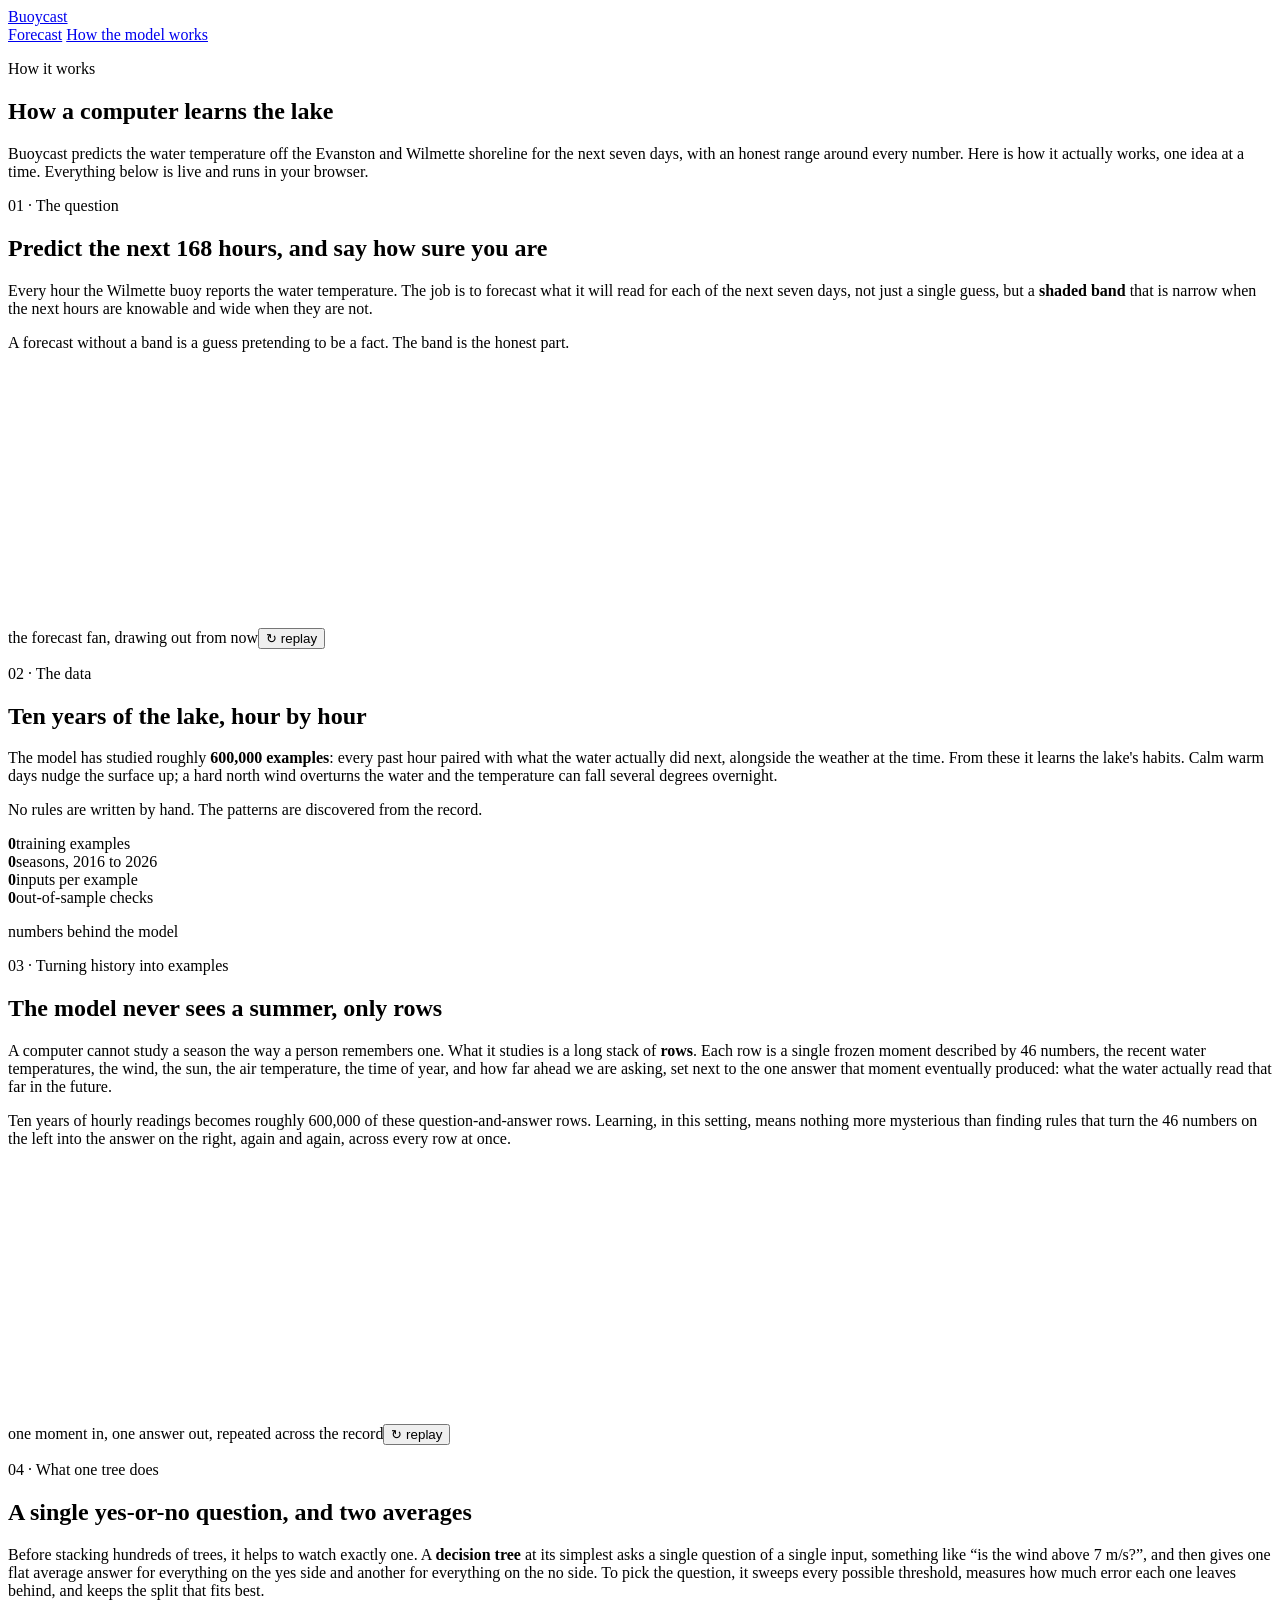
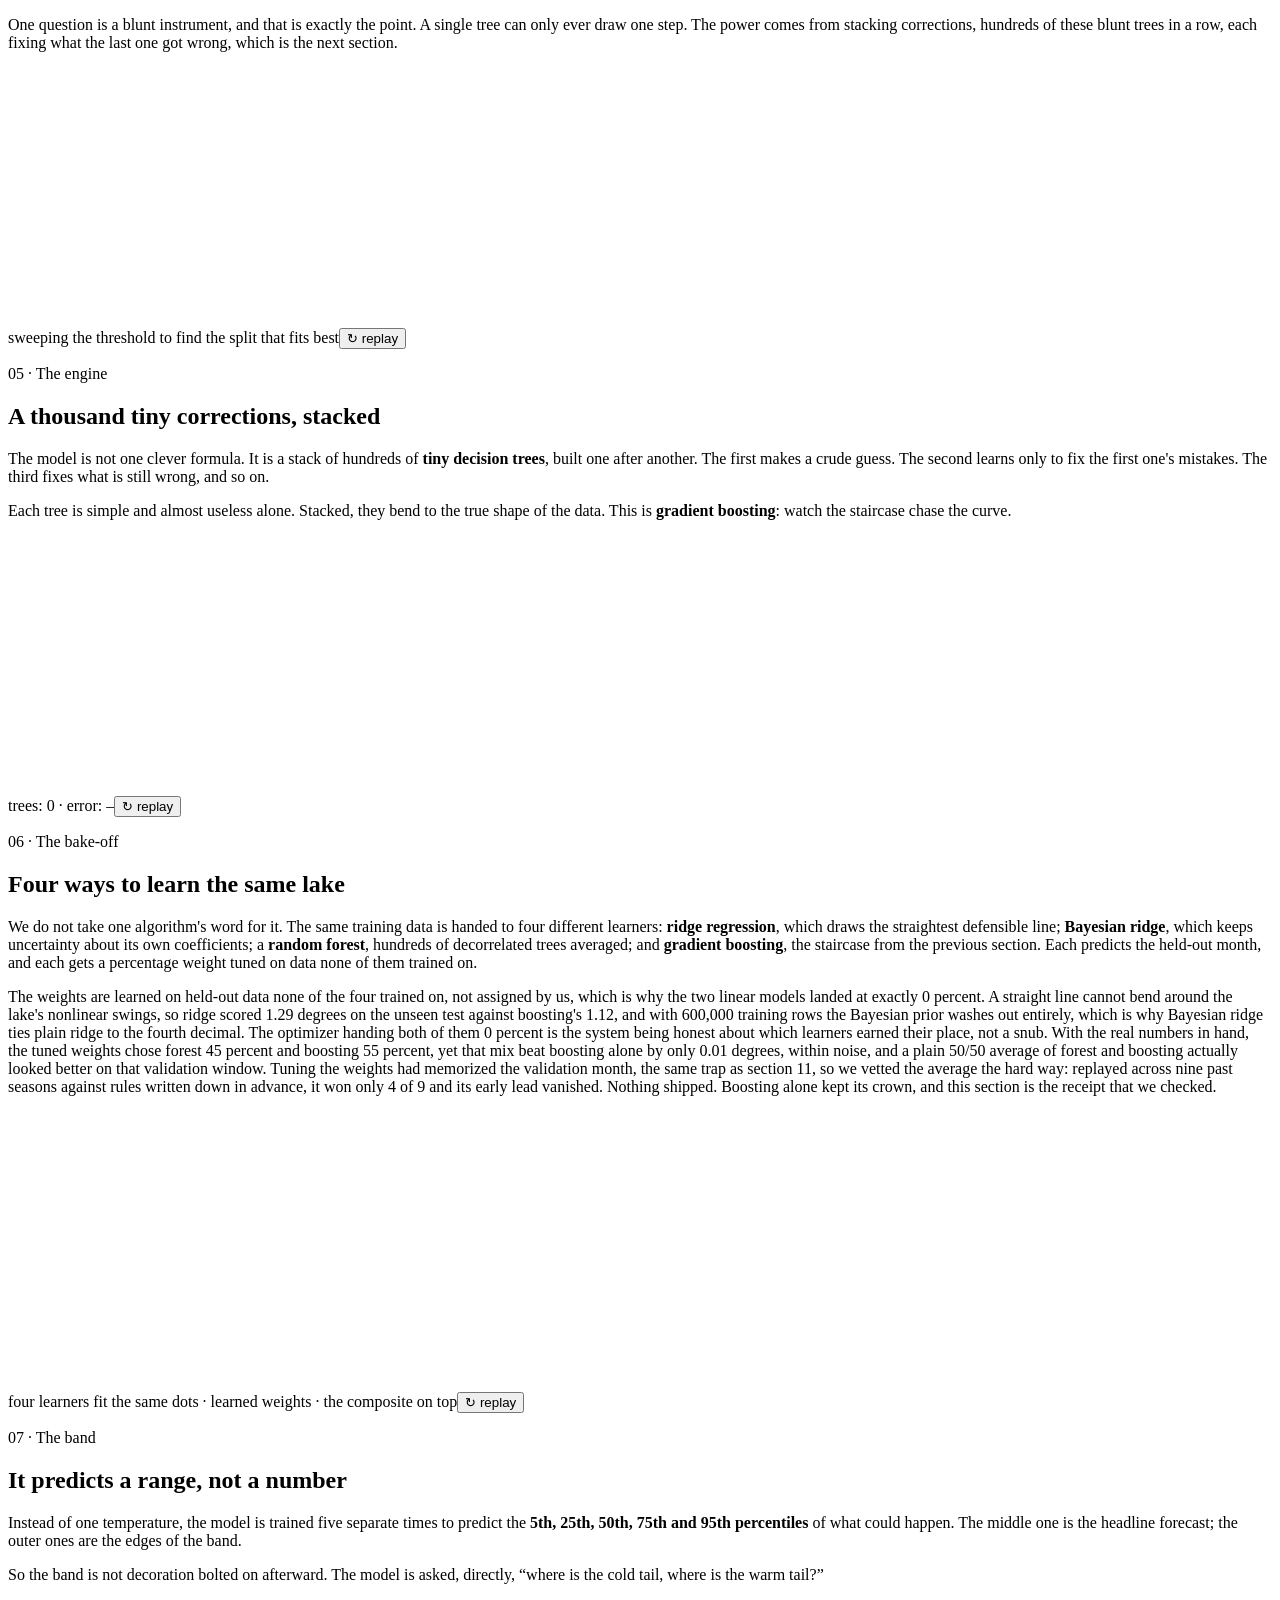
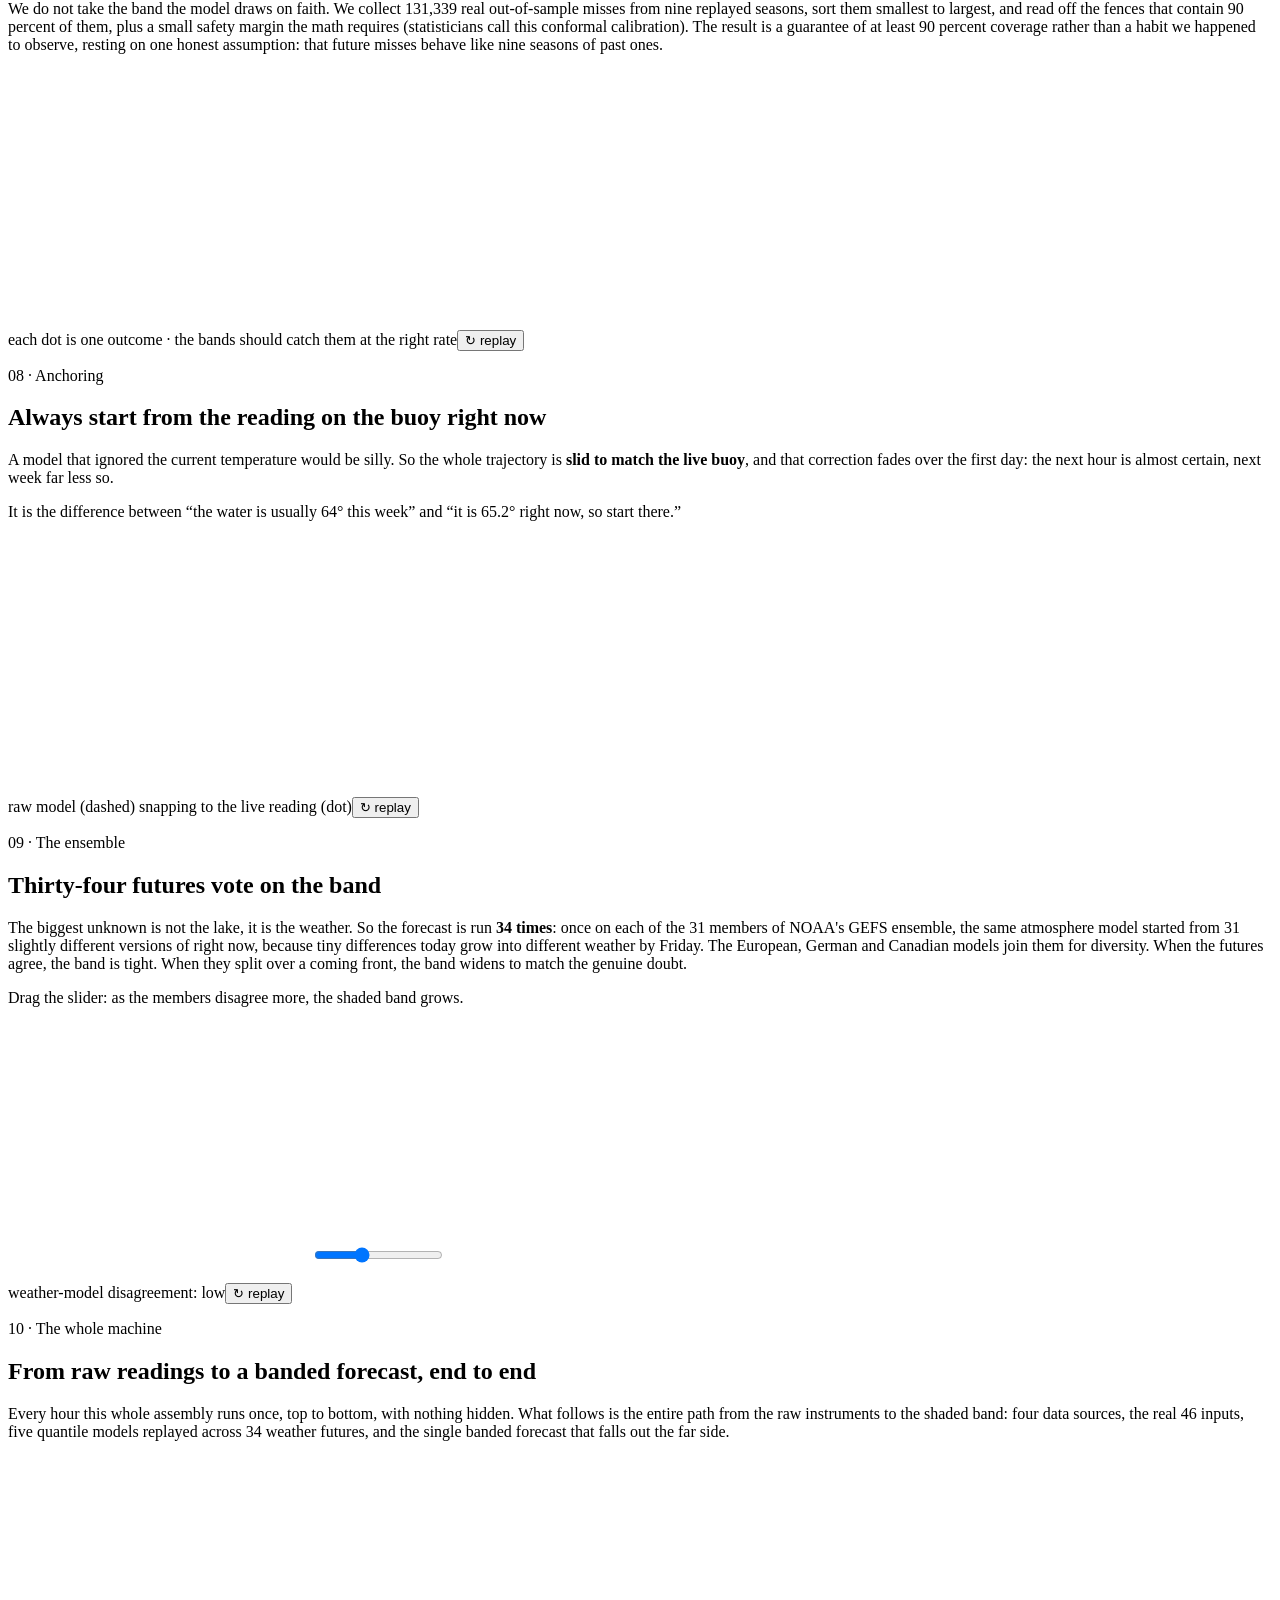
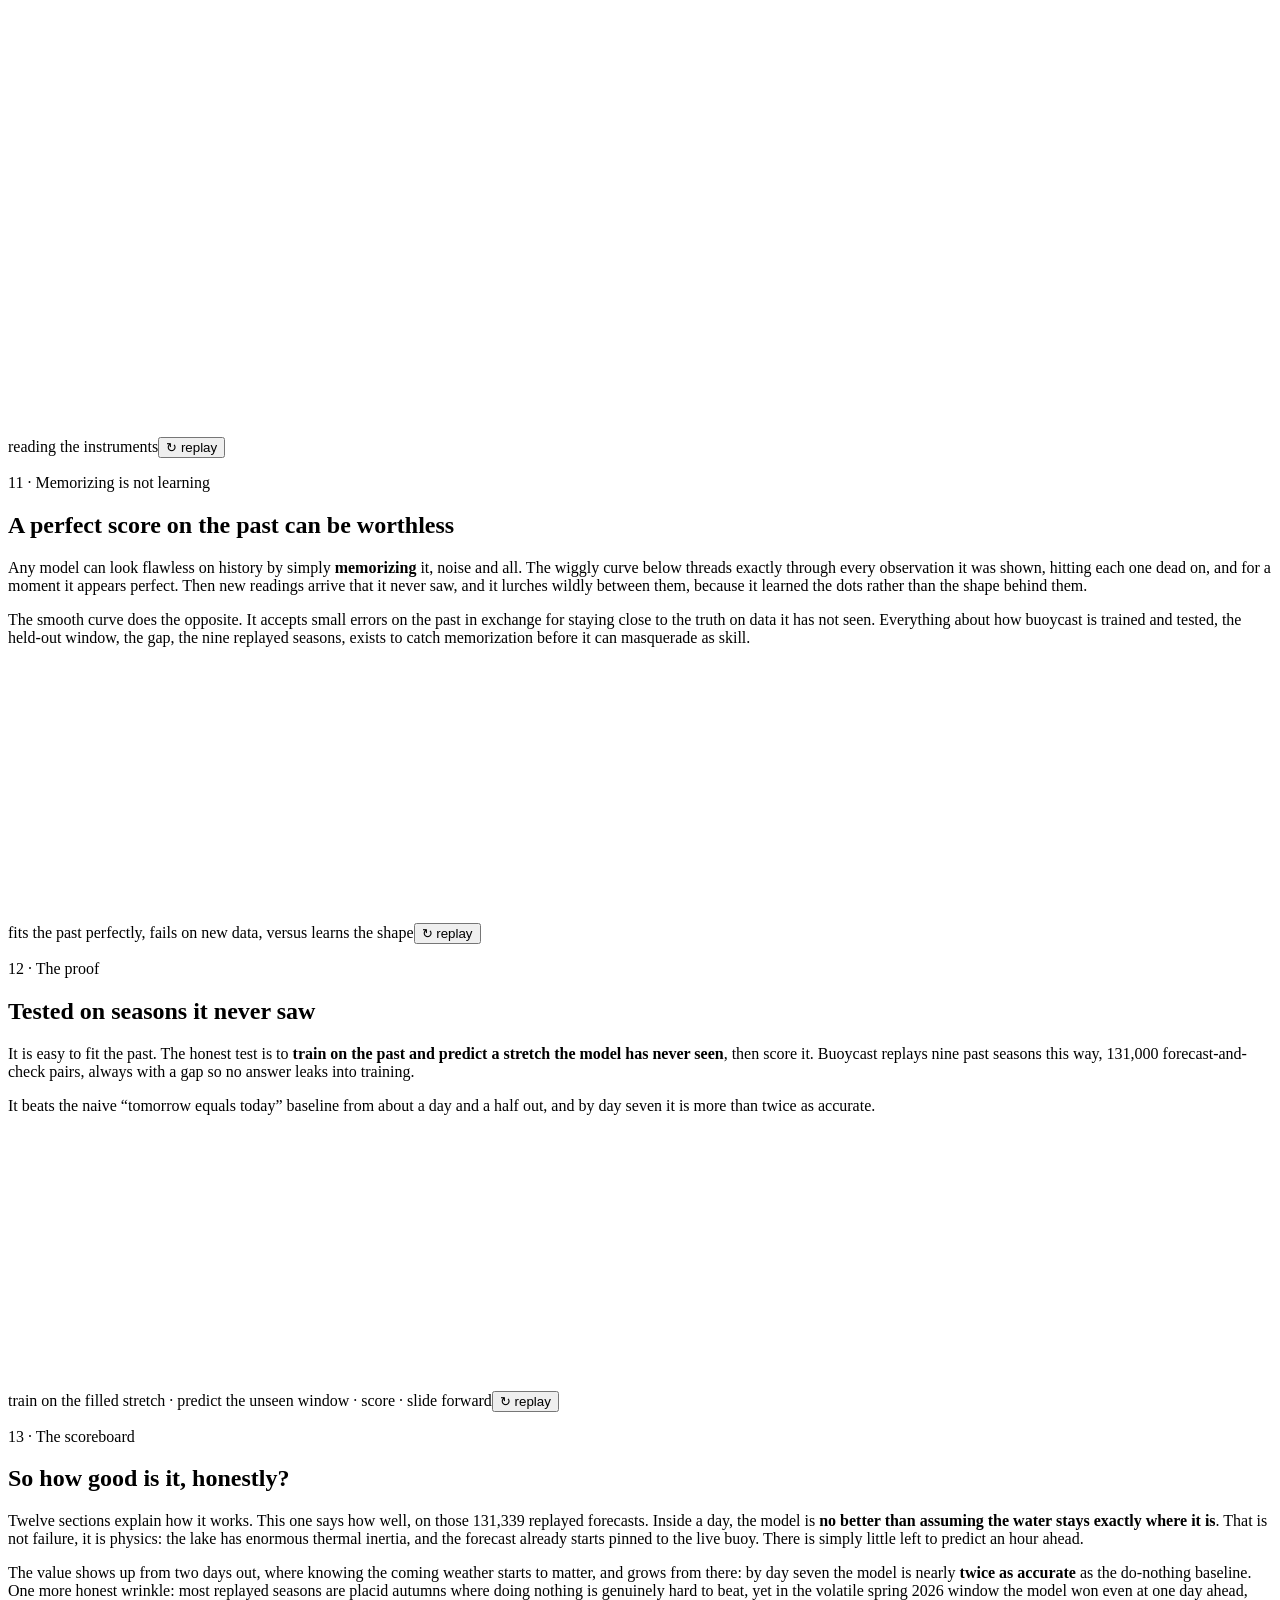
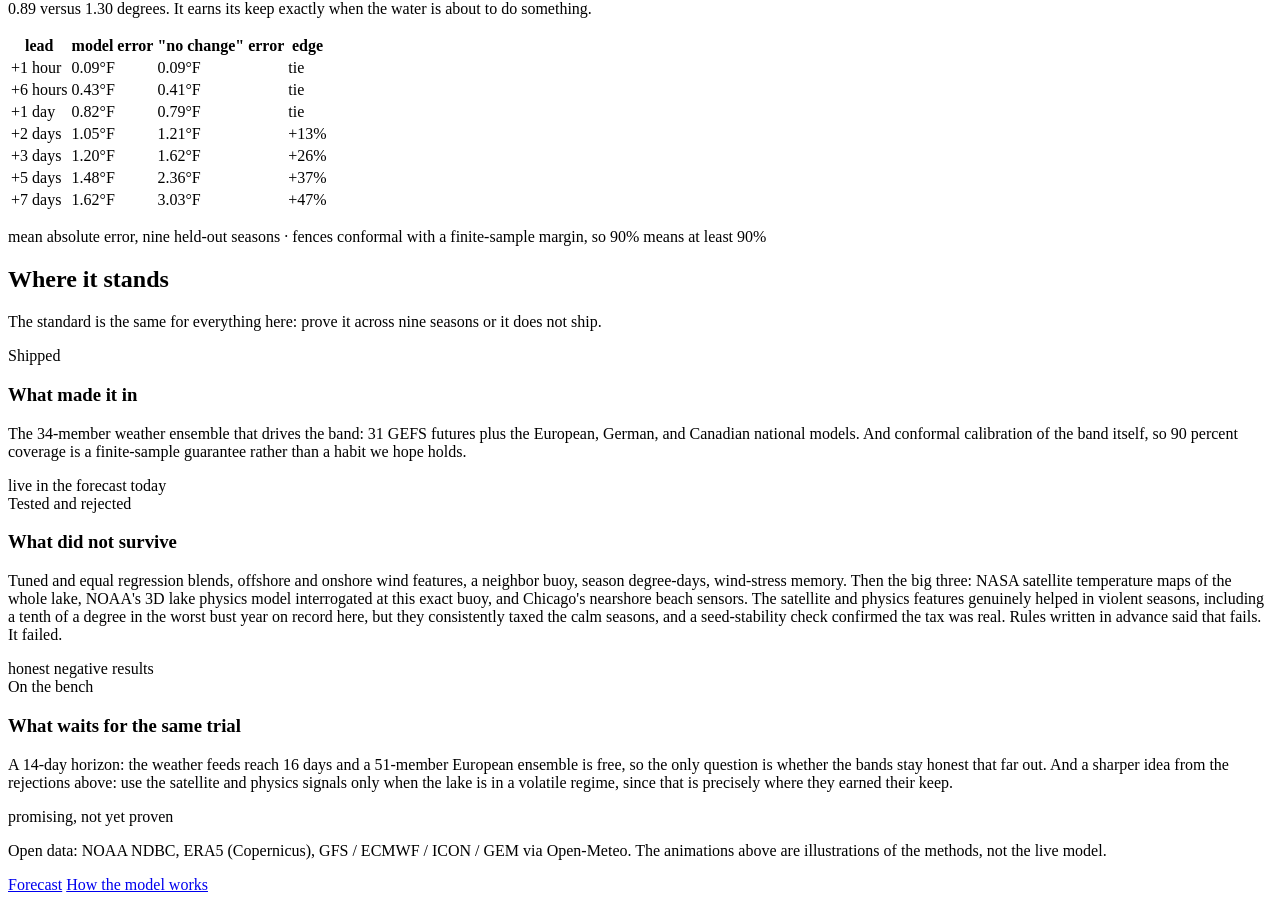
==== site/ml.html @ c72b0f7a "One typeface: Lora everywhere with tabular figures; Chester-style pill nav with sliding hover highli" ====
<!DOCTYPE html>
<html lang="en">
<head>
  <meta charset="UTF-8">
  <meta name="viewport" content="width=device-width, initial-scale=1.0">
  <title>How the model works | Buoycast</title>
  <meta name="description" content="A plain-language, animated explainer of how Buoycast forecasts Lake Michigan water temperature: gradient boosting, quantile bands, anchoring, and a four-model weather ensemble.">
  <link rel="preconnect" href="https://fonts.googleapis.com">
  <link rel="preconnect" href="https://fonts.gstatic.com" crossorigin>
  <link href="https://fonts.googleapis.com/css2?family=Lora:ital,wght@0,400;0,500;0,600;0,700;1,400&display=swap" rel="stylesheet">
  <link rel="stylesheet" href="/style.css?v=5">
  <meta name="theme-color" content="#ffffff">
</head>
<body>
  <header class="nav" id="nav">
    <div class="nav__inner">
      <a class="nav__brand" href="/">Buoycast</a>
      <nav class="pill">
        <a href="/">Forecast</a>
        <a href="/ml" aria-current="page">How the model works</a>
      </nav>
    </div>
  </header>

  <main>
    <div class="wrap">
      <section class="ml-hero reveal">
        <p class="ml-hero__kicker">How it works</p>
        <h1>How a computer learns the lake</h1>
        <p>Buoycast predicts the water temperature off the Evanston and Wilmette shoreline for the next seven days, with an honest range around every number. Here is how it actually works, one idea at a time. Everything below is live and runs in your browser.</p>
      </section>

      <section class="ml-step reveal">
        <div class="ml-step__text">
          <span class="num">01 &middot; The question</span>
          <h2>Predict the next 168 hours, and say how sure you are</h2>
          <p>Every hour the Wilmette buoy reports the water temperature. The job is to forecast what it will read for each of the next seven days, not just a single guess, but a <b>shaded band</b> that is narrow when the next hours are knowable and wide when they are not.</p>
          <p>A forecast without a band is a guess pretending to be a fact. The band is the honest part.</p>
        </div>
        <div class="ml-fig"><canvas id="a-fan" height="240"></canvas><p class="ml-fig__cap"><span>the forecast fan, drawing out from now</span><button id="replay-fan">&#8635; replay</button></p></div>
      </section>

      <section class="ml-step reveal">
        <div class="ml-step__text">
          <span class="num">02 &middot; The data</span>
          <h2>Ten years of the lake, hour by hour</h2>
          <p>The model has studied roughly <b>600,000 examples</b>: every past hour paired with what the water actually did next, alongside the weather at the time. From these it learns the lake's habits. Calm warm days nudge the surface up; a hard north wind overturns the water and the temperature can fall several degrees overnight.</p>
          <p>No rules are written by hand. The patterns are discovered from the record.</p>
        </div>
        <div class="ml-fig">
          <div class="ml-counters">
            <div class="c"><b class="count" data-to="599000" data-suffix="">0</b><span>training examples</span></div>
            <div class="c"><b class="count" data-to="10" data-suffix="">0</b><span>seasons, 2016 to 2026</span></div>
            <div class="c"><b class="count" data-to="46" data-suffix="">0</b><span>inputs per example</span></div>
            <div class="c"><b class="count" data-to="131000" data-suffix="">0</b><span>out-of-sample checks</span></div>
          </div>
          <p class="ml-fig__cap"><span>numbers behind the model</span></p>
        </div>
      </section>

      <section class="ml-step reveal">
        <div class="ml-step__text">
          <span class="num">03 &middot; Turning history into examples</span>
          <h2>The model never sees a summer, only rows</h2>
          <p>A computer cannot study a season the way a person remembers one. What it studies is a long stack of <b>rows</b>. Each row is a single frozen moment described by 46 numbers, the recent water temperatures, the wind, the sun, the air temperature, the time of year, and how far ahead we are asking, set next to the one answer that moment eventually produced: what the water actually read that far in the future.</p>
          <p>Ten years of hourly readings becomes roughly 600,000 of these question-and-answer rows. Learning, in this setting, means nothing more mysterious than finding rules that turn the 46 numbers on the left into the answer on the right, again and again, across every row at once.</p>
        </div>
        <div class="ml-fig"><canvas id="a-window" height="240"></canvas><p class="ml-fig__cap"><span>one moment in, one answer out, repeated across the record</span><button id="replay-window">&#8635; replay</button></p></div>
      </section>

      <section class="ml-step reveal">
        <div class="ml-step__text">
          <span class="num">04 &middot; What one tree does</span>
          <h2>A single yes-or-no question, and two averages</h2>
          <p>Before stacking hundreds of trees, it helps to watch exactly one. A <b>decision tree</b> at its simplest asks a single question of a single input, something like &ldquo;is the wind above 7 m/s?&rdquo;, and then gives one flat average answer for everything on the yes side and another for everything on the no side. To pick the question, it sweeps every possible threshold, measures how much error each one leaves behind, and keeps the split that fits best.</p>
          <p>One question is a blunt instrument, and that is exactly the point. A single tree can only ever draw one step. The power comes from stacking corrections, hundreds of these blunt trees in a row, each fixing what the last one got wrong, which is the next section.</p>
        </div>
        <div class="ml-fig"><canvas id="a-tree" height="240"></canvas><p class="ml-fig__cap"><span id="tree-label">sweeping the threshold to find the split that fits best</span><button id="replay-tree">&#8635; replay</button></p></div>
      </section>

      <section class="ml-step reveal">
        <div class="ml-step__text">
          <span class="num">05 &middot; The engine</span>
          <h2>A thousand tiny corrections, stacked</h2>
          <p>The model is not one clever formula. It is a stack of hundreds of <b>tiny decision trees</b>, built one after another. The first makes a crude guess. The second learns only to fix the first one's mistakes. The third fixes what is still wrong, and so on.</p>
          <p>Each tree is simple and almost useless alone. Stacked, they bend to the true shape of the data. This is <b>gradient boosting</b>: watch the staircase chase the curve.</p>
        </div>
        <div class="ml-fig"><canvas id="a-boost" height="240"></canvas><p class="ml-fig__cap"><span id="boost-label">trees: 0 &middot; error: &ndash;</span><button id="boost-replay">&#8635; replay</button></p></div>
      </section>

      <section class="ml-step reveal">
        <div class="ml-step__text">
          <span class="num">06 &middot; The bake-off</span>
          <h2>Four ways to learn the same lake</h2>
          <p>We do not take one algorithm's word for it. The same training data is handed to four different learners: <b>ridge regression</b>, which draws the straightest defensible line; <b>Bayesian ridge</b>, which keeps uncertainty about its own coefficients; a <b>random forest</b>, hundreds of decorrelated trees averaged; and <b>gradient boosting</b>, the staircase from the previous section. Each predicts the held-out month, and each gets a percentage weight tuned on data none of them trained on.</p>
          <p>The weights are learned on held-out data none of the four trained on, not assigned by us, which is why the two linear models landed at exactly 0 percent. A straight line cannot bend around the lake's nonlinear swings, so ridge scored 1.29 degrees on the unseen test against boosting's 1.12, and with 600,000 training rows the Bayesian prior washes out entirely, which is why Bayesian ridge ties plain ridge to the fourth decimal. The optimizer handing both of them 0 percent is the system being honest about which learners earned their place, not a snub. With the real numbers in hand, the tuned weights chose forest 45 percent and boosting 55 percent, yet that mix beat boosting alone by only 0.01 degrees, within noise, and a plain 50/50 average of forest and boosting actually looked better on that validation window. Tuning the weights had memorized the validation month, the same trap as section 11, so we vetted the average the hard way: replayed across nine past seasons against rules written down in advance, it won only 4 of 9 and its early lead vanished. Nothing shipped. Boosting alone kept its crown, and this section is the receipt that we checked.</p>
        </div>
        <div class="ml-fig"><canvas id="a-bakeoff" height="260"></canvas><p class="ml-fig__cap"><span>four learners fit the same dots &middot; learned weights &middot; the composite on top</span><button id="replay-bakeoff">&#8635; replay</button></p></div>
      </section>

      <section class="ml-step reveal">
        <div class="ml-step__text">
          <span class="num">07 &middot; The band</span>
          <h2>It predicts a range, not a number</h2>
          <p>Instead of one temperature, the model is trained five separate times to predict the <b>5th, 25th, 50th, 75th and 95th percentiles</b> of what could happen. The middle one is the headline forecast; the outer ones are the edges of the band.</p>
          <p>So the band is not decoration bolted on afterward. The model is asked, directly, &ldquo;where is the cold tail, where is the warm tail?&rdquo;</p>
          <p>We do not take the band the model draws on faith. We collect 131,339 real out-of-sample misses from nine replayed seasons, sort them smallest to largest, and read off the fences that contain 90 percent of them, plus a small safety margin the math requires (statisticians call this conformal calibration). The result is a guarantee of at least 90 percent coverage rather than a habit we happened to observe, resting on one honest assumption: that future misses behave like nine seasons of past ones.</p>
        </div>
        <div class="ml-fig"><canvas id="a-quant" height="240"></canvas><p class="ml-fig__cap"><span>each dot is one outcome &middot; the bands should catch them at the right rate</span><button id="replay-quant">&#8635; replay</button></p></div>
      </section>

      <section class="ml-step reveal">
        <div class="ml-step__text">
          <span class="num">08 &middot; Anchoring</span>
          <h2>Always start from the reading on the buoy right now</h2>
          <p>A model that ignored the current temperature would be silly. So the whole trajectory is <b>slid to match the live buoy</b>, and that correction fades over the first day: the next hour is almost certain, next week far less so.</p>
          <p>It is the difference between &ldquo;the water is usually 64&deg; this week&rdquo; and &ldquo;it is 65.2&deg; right now, so start there.&rdquo;</p>
        </div>
        <div class="ml-fig"><canvas id="a-anchor" height="240"></canvas><p class="ml-fig__cap"><span>raw model (dashed) snapping to the live reading (dot)</span><button id="replay-anchor">&#8635; replay</button></p></div>
      </section>

      <section class="ml-step reveal">
        <div class="ml-step__text">
          <span class="num">09 &middot; The ensemble</span>
          <h2>Thirty-four futures vote on the band</h2>
          <p>The biggest unknown is not the lake, it is the weather. So the forecast is run <b>34 times</b>: once on each of the 31 members of NOAA's GEFS ensemble, the same atmosphere model started from 31 slightly different versions of right now, because tiny differences today grow into different weather by Friday. The European, German and Canadian models join them for diversity. When the futures agree, the band is tight. When they split over a coming front, the band widens to match the genuine doubt.</p>
          <p>Drag the slider: as the members disagree more, the shaded band grows.</p>
        </div>
        <div class="ml-fig">
          <canvas id="a-ens" height="240"></canvas>
          <input id="ens-slider" type="range" min="0" max="100" value="35">
          <p class="ml-fig__cap"><span id="ens-label">weather-model disagreement: low</span><button id="replay-ens">&#8635; replay</button></p>
        </div>
      </section>

      <section class="ml-wide reveal">
        <div class="ml-wide__head">
          <span class="num">10 &middot; The whole machine</span>
          <h2>From raw readings to a banded forecast, end to end</h2>
          <p>Every hour this whole assembly runs once, top to bottom, with nothing hidden. What follows is the entire path from the raw instruments to the shaded band: four data sources, the real 46 inputs, five quantile models replayed across 34 weather futures, and the single banded forecast that falls out the far side.</p>
        </div>
        <div class="ml-fig"><canvas id="a-pipeline" height="560"></canvas><p class="ml-fig__cap"><span id="pipeline-label">reading the instruments</span><button id="replay-pipeline">&#8635; replay</button></p></div>
      </section>

      <section class="ml-step reveal">
        <div class="ml-step__text">
          <span class="num">11 &middot; Memorizing is not learning</span>
          <h2>A perfect score on the past can be worthless</h2>
          <p>Any model can look flawless on history by simply <b>memorizing</b> it, noise and all. The wiggly curve below threads exactly through every observation it was shown, hitting each one dead on, and for a moment it appears perfect. Then new readings arrive that it never saw, and it lurches wildly between them, because it learned the dots rather than the shape behind them.</p>
          <p>The smooth curve does the opposite. It accepts small errors on the past in exchange for staying close to the truth on data it has not seen. Everything about how buoycast is trained and tested, the held-out window, the gap, the nine replayed seasons, exists to catch memorization before it can masquerade as skill.</p>
        </div>
        <div class="ml-fig"><canvas id="a-overfit" height="240"></canvas><p class="ml-fig__cap"><span>fits the past perfectly, fails on new data, versus learns the shape</span><button id="replay-overfit">&#8635; replay</button></p></div>
      </section>

      <section class="ml-step reveal">
        <div class="ml-step__text">
          <span class="num">12 &middot; The proof</span>
          <h2>Tested on seasons it never saw</h2>
          <p>It is easy to fit the past. The honest test is to <b>train on the past and predict a stretch the model has never seen</b>, then score it. Buoycast replays nine past seasons this way, 131,000 forecast-and-check pairs, always with a gap so no answer leaks into training.</p>
          <p>It beats the naive &ldquo;tomorrow equals today&rdquo; baseline from about a day and a half out, and by day seven it is more than twice as accurate.</p>
        </div>
        <div class="ml-fig"><canvas id="a-walk" height="240"></canvas><p class="ml-fig__cap"><span>train on the filled stretch &middot; predict the unseen window &middot; score &middot; slide forward</span><button id="replay-walk">&#8635; replay</button></p></div>
      </section>

      <section class="ml-step reveal">
        <div class="ml-step__text">
          <span class="num">13 &middot; The scoreboard</span>
          <h2>So how good is it, honestly?</h2>
          <p>Twelve sections explain how it works. This one says how well, on those 131,339 replayed forecasts. Inside a day, the model is <b>no better than assuming the water stays exactly where it is</b>. That is not failure, it is physics: the lake has enormous thermal inertia, and the forecast already starts pinned to the live buoy. There is simply little left to predict an hour ahead.</p>
          <p>The value shows up from two days out, where knowing the coming weather starts to matter, and grows from there: by day seven the model is nearly <b>twice as accurate</b> as the do-nothing baseline. One more honest wrinkle: most replayed seasons are placid autumns where doing nothing is genuinely hard to beat, yet in the volatile spring 2026 window the model won even at one day ahead, 0.89 versus 1.30 degrees. It earns its keep exactly when the water is about to do something.</p>
        </div>
        <div class="ml-fig">
          <table class="ml-table">
            <tr><th>lead</th><th>model error</th><th>"no change" error</th><th>edge</th></tr>
            <tr><td>+1 hour</td><td>0.09&deg;F</td><td>0.09&deg;F</td><td class="tie">tie</td></tr>
            <tr><td>+6 hours</td><td>0.43&deg;F</td><td>0.41&deg;F</td><td class="tie">tie</td></tr>
            <tr><td>+1 day</td><td>0.82&deg;F</td><td>0.79&deg;F</td><td class="tie">tie</td></tr>
            <tr><td>+2 days</td><td>1.05&deg;F</td><td>1.21&deg;F</td><td class="win">+13%</td></tr>
            <tr><td>+3 days</td><td>1.20&deg;F</td><td>1.62&deg;F</td><td class="win">+26%</td></tr>
            <tr><td>+5 days</td><td>1.48&deg;F</td><td>2.36&deg;F</td><td class="win">+37%</td></tr>
            <tr><td>+7 days</td><td>1.62&deg;F</td><td>3.03&deg;F</td><td class="win">+47%</td></tr>
          </table>
          <p class="ml-fig__cap"><span>mean absolute error, nine held-out seasons &middot; fences conformal with a finite-sample margin, so 90% means at least 90%</span></p>
        </div>
      </section>

      <section class="ml-next reveal">
        <h2>Where it stands</h2>
        <p>The standard is the same for everything here: prove it across nine seasons or it does not ship.</p>
        <div class="next-grid">
          <div class="next-card">
            <span class="tag">Shipped</span>
            <h3>What made it in</h3>
            <p>The 34-member weather ensemble that drives the band: 31 GEFS futures plus the European, German, and Canadian national models. And conformal calibration of the band itself, so 90 percent coverage is a finite-sample guarantee rather than a habit we hope holds.</p>
            <span class="lift">live in the forecast today</span>
          </div>
          <div class="next-card">
            <span class="tag">Tested and rejected</span>
            <h3>What did not survive</h3>
            <p>Tuned and equal regression blends, offshore and onshore wind features, a neighbor buoy, season degree-days, wind-stress memory. Then the big three: NASA satellite temperature maps of the whole lake, NOAA's 3D lake physics model interrogated at this exact buoy, and Chicago's nearshore beach sensors. The satellite and physics features genuinely helped in violent seasons, including a tenth of a degree in the worst bust year on record here, but they consistently taxed the calm seasons, and a seed-stability check confirmed the tax was real. Rules written in advance said that fails. It failed.</p>
            <span class="lift">honest negative results</span>
          </div>
          <div class="next-card">
            <span class="tag">On the bench</span>
            <h3>What waits for the same trial</h3>
            <p>A 14-day horizon: the weather feeds reach 16 days and a 51-member European ensemble is free, so the only question is whether the bands stay honest that far out. And a sharper idea from the rejections above: use the satellite and physics signals only when the lake is in a volatile regime, since that is precisely where they earned their keep.</p>
            <span class="lift">promising, not yet proven</span>
          </div>
        </div>
      </section>
    </div>
  </main>

  <footer class="foot">
    <div class="foot__inner">
      <p>Open data: NOAA NDBC, ERA5 (Copernicus), GFS / ECMWF / ICON / GEM via Open-Meteo. The animations above are illustrations of the methods, not the live model.</p>
      <nav class="foot__nav">
        <a href="/">Forecast</a>
        <a href="/ml">How the model works</a>
      </nav>
    </div>
  </footer>

  <script>
    (function () {
      var nav = document.getElementById('nav');
      function onScroll() { nav.classList.toggle('is-scrolled', window.scrollY > 8); }
      onScroll();
      window.addEventListener('scroll', onScroll, { passive: true });

      var reduce = window.matchMedia('(prefers-reduced-motion: reduce)').matches;
      var items = document.querySelectorAll('.reveal');
      if (reduce || !('IntersectionObserver' in window)) {
        items.forEach(function (el) { el.classList.add('is-in'); });
      } else {
        var io = new IntersectionObserver(function (entries) {
          entries.forEach(function (e) {
            if (e.isIntersecting) { e.target.classList.add('is-in'); io.unobserve(e.target); }
          });
        }, { rootMargin: '0px 0px -8% 0px', threshold: 0.08 });
        items.forEach(function (el) { io.observe(el); });
      }
    })();
  </script>
  <script src="/nav.js?v=1"></script>
  <script src="/ml.js?v=9"></script>
</body>
</html>
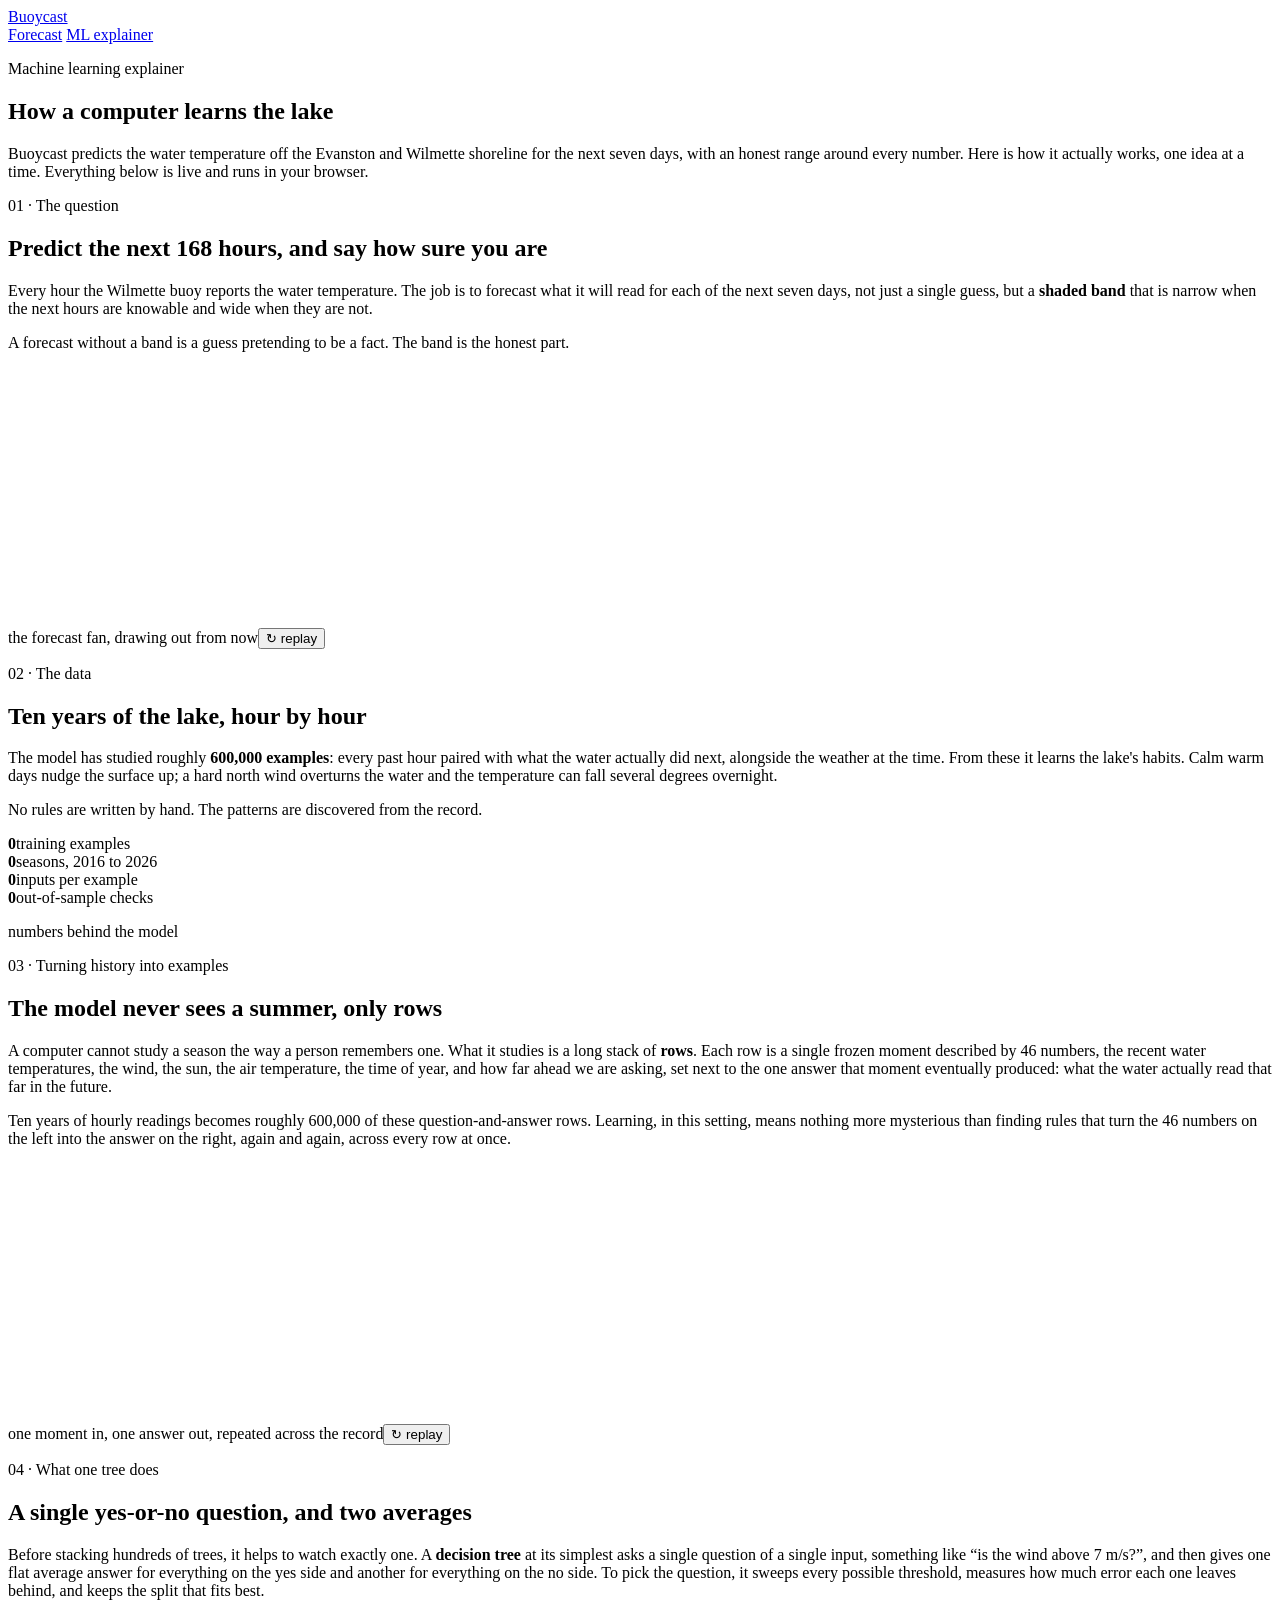
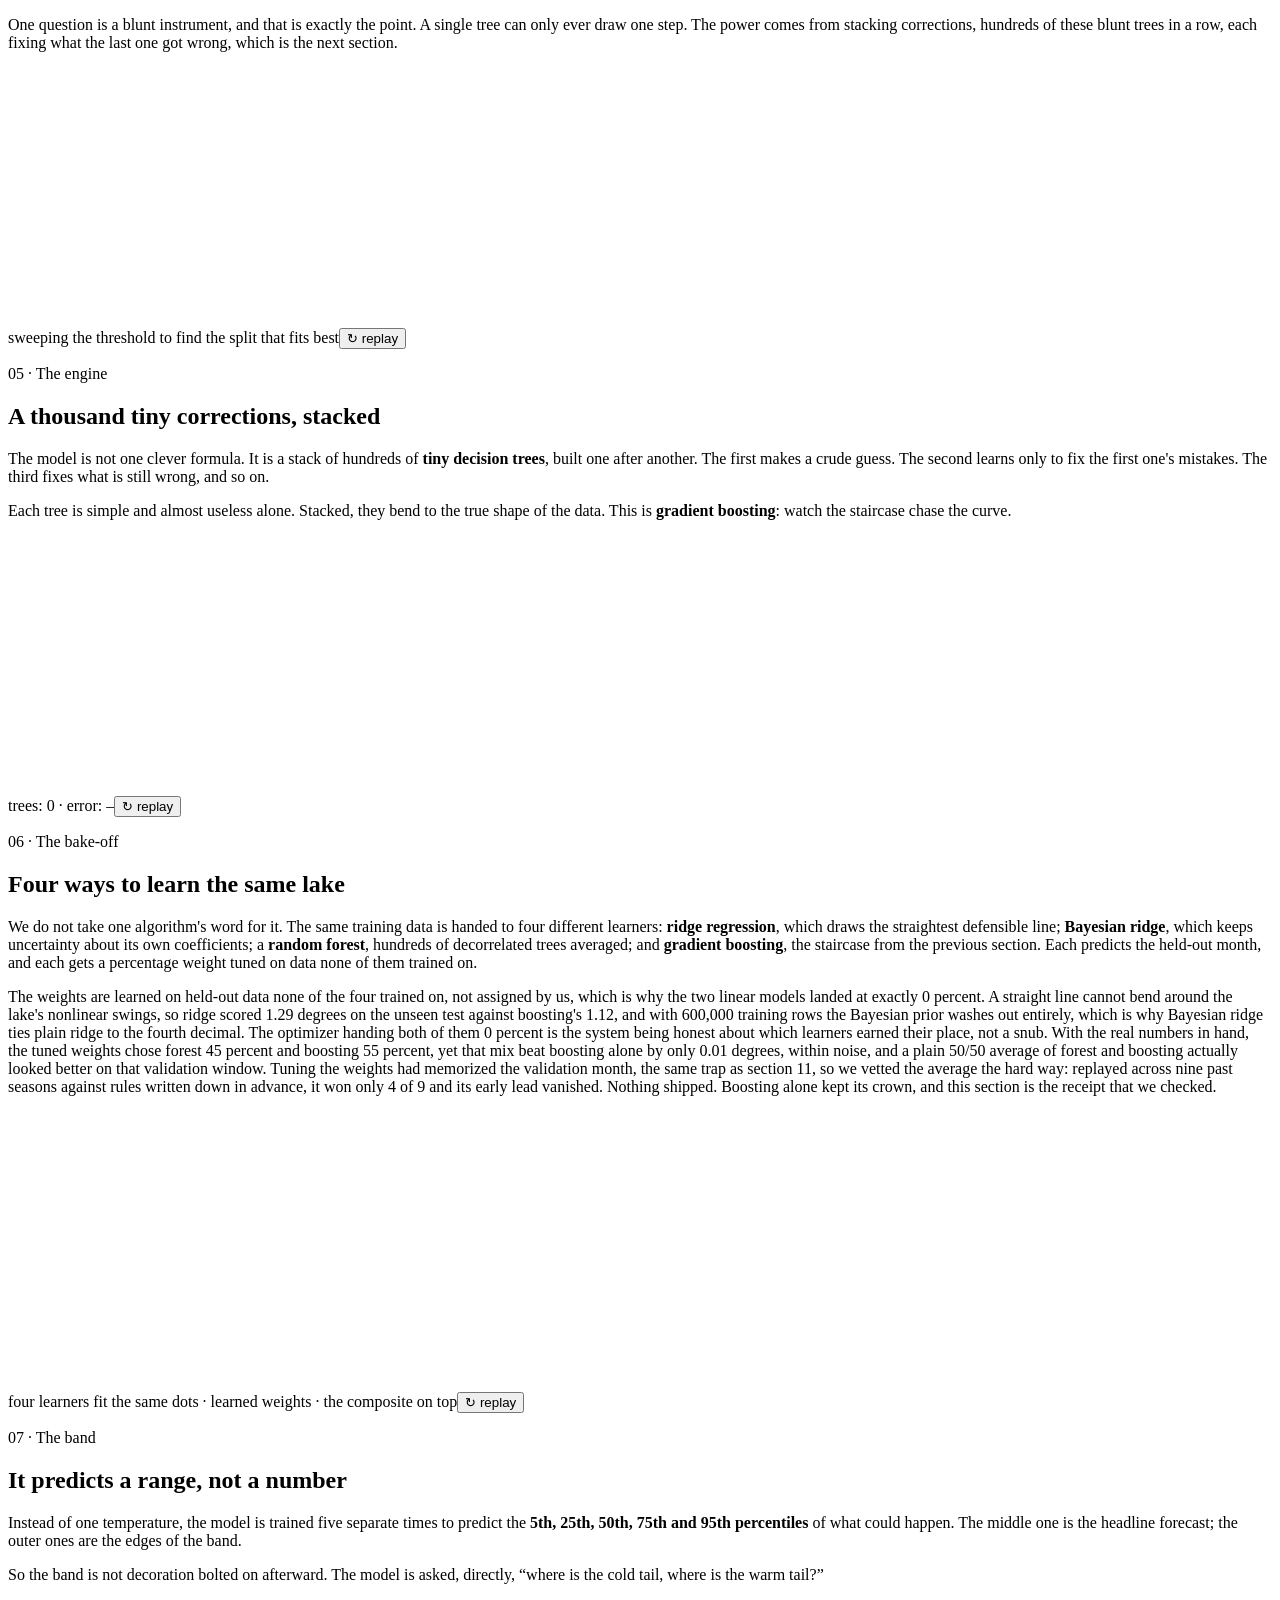
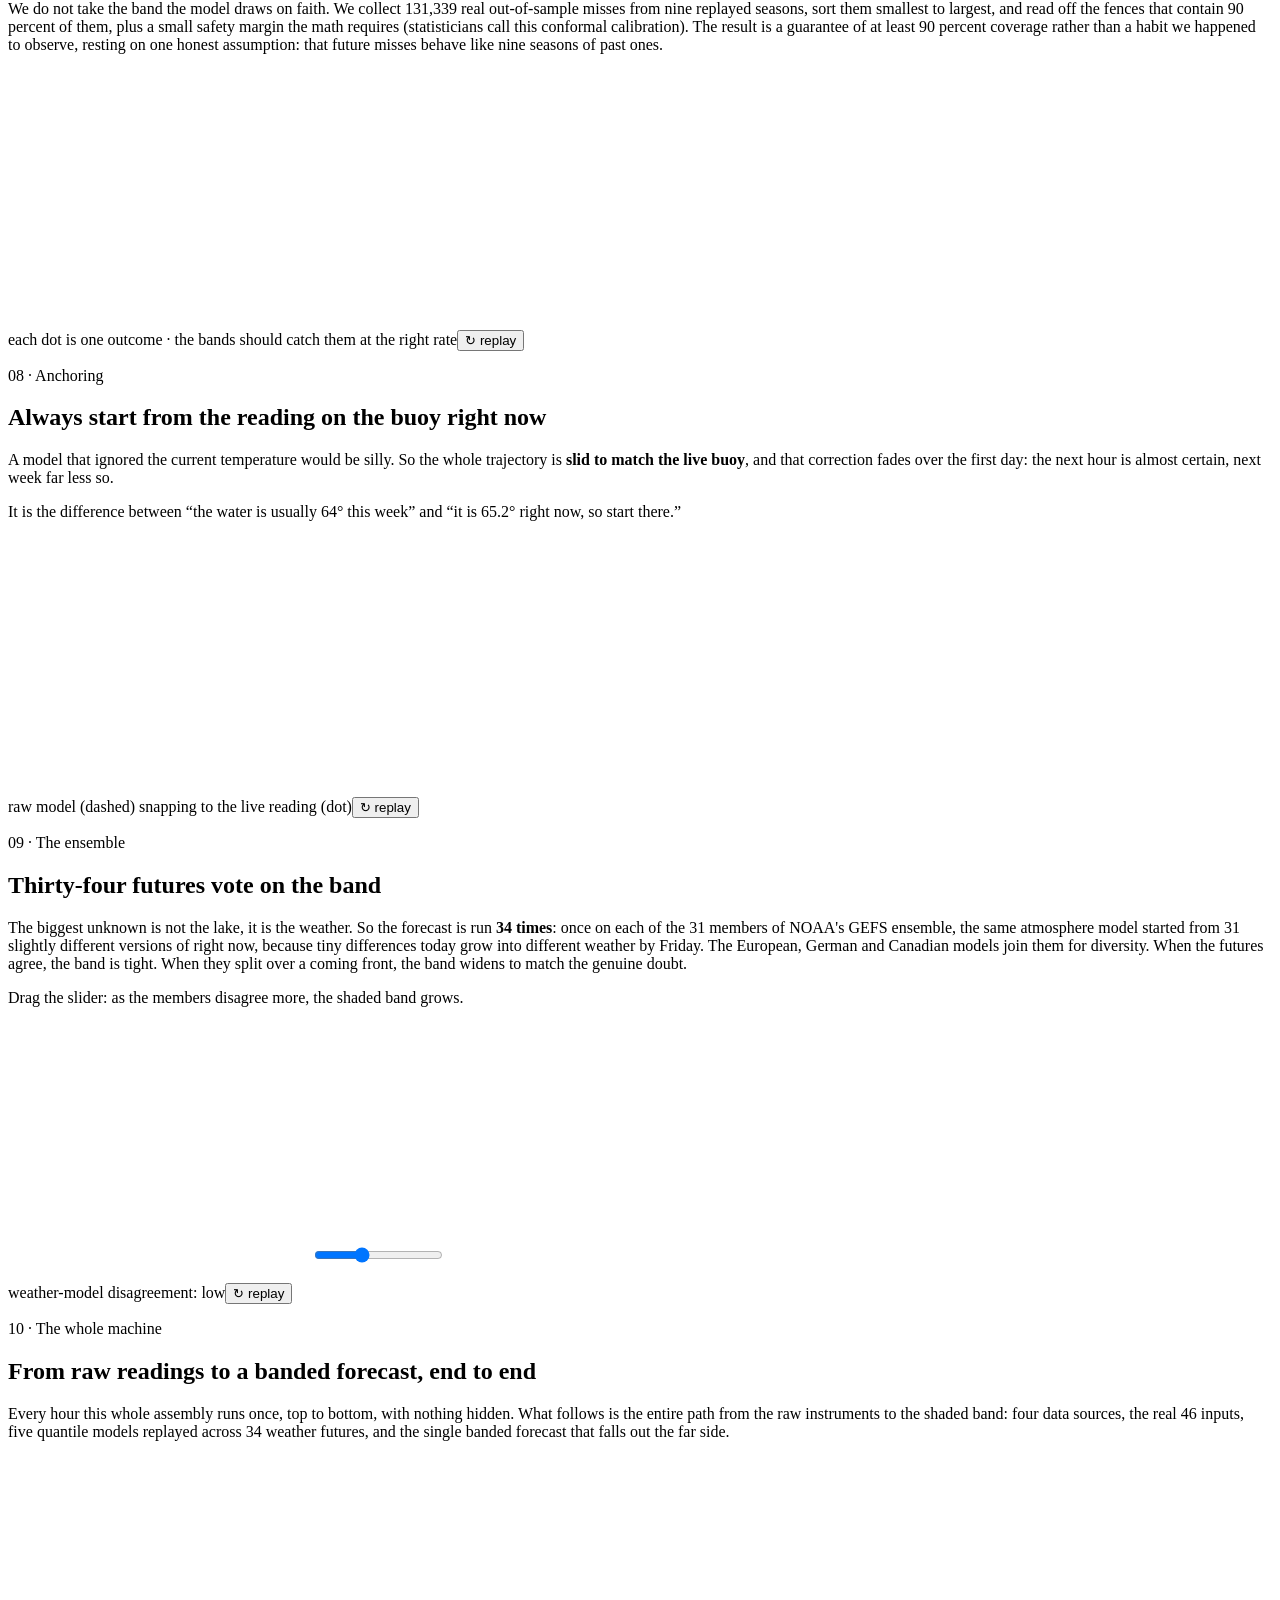
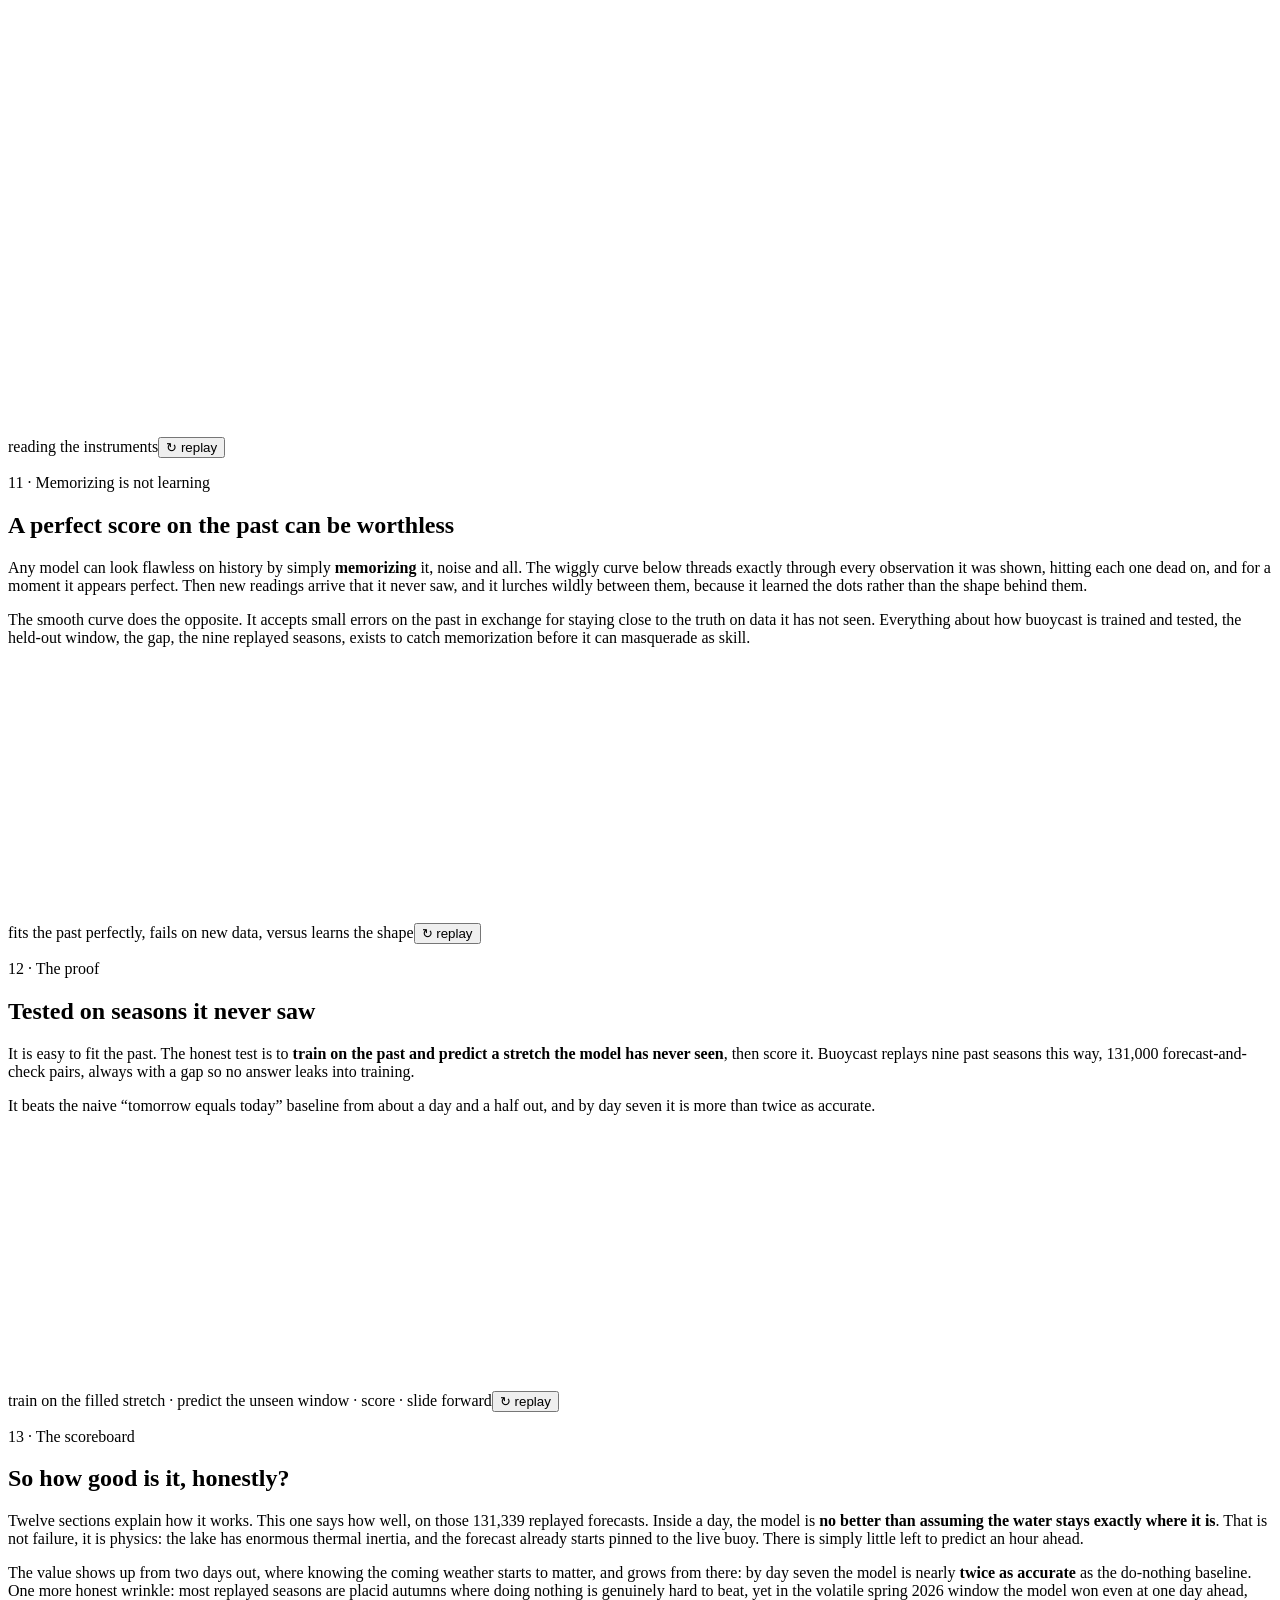
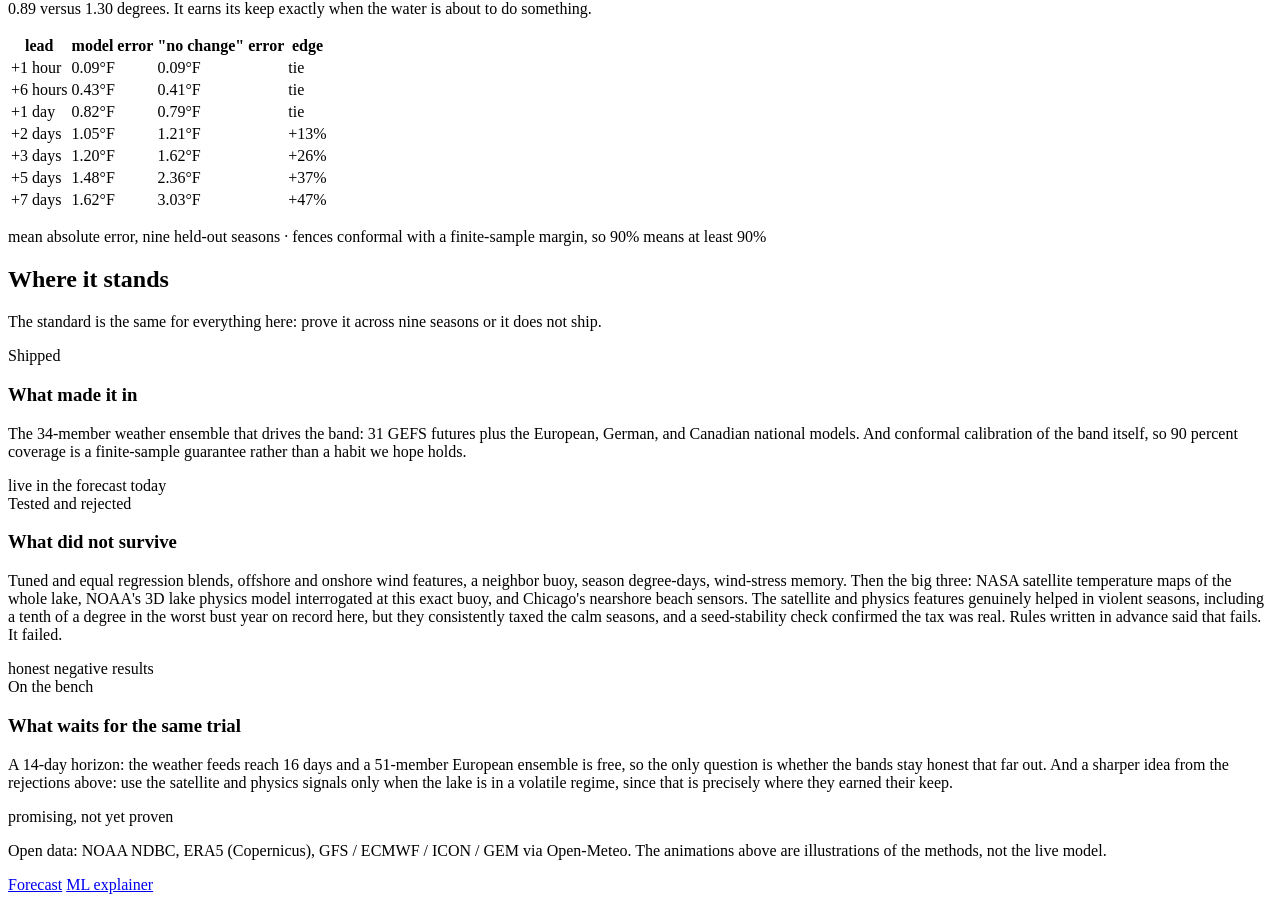
==== commit d67dd0b0: "Center the whole-machine pipeline figure on a shared midline All four columns now size to a common c" ====
--- a/site/ml.html
+++ b/site/ml.html
@@ -3,12 +3,12 @@
 <head>
   <meta charset="UTF-8">
   <meta name="viewport" content="width=device-width, initial-scale=1.0">
-  <title>How the model works | Buoycast</title>
+  <title>Machine learning explainer | Buoycast</title>
   <meta name="description" content="A plain-language, animated explainer of how Buoycast forecasts Lake Michigan water temperature: gradient boosting, quantile bands, anchoring, and a four-model weather ensemble.">
   <link rel="preconnect" href="https://fonts.googleapis.com">
   <link rel="preconnect" href="https://fonts.gstatic.com" crossorigin>
   <link href="https://fonts.googleapis.com/css2?family=Lora:ital,wght@0,400;0,500;0,600;0,700;1,400&display=swap" rel="stylesheet">
-  <link rel="stylesheet" href="/style.css?v=5">
+  <link rel="stylesheet" href="/style.css?v=6">
   <meta name="theme-color" content="#ffffff">
 </head>
 <body>
@@ -17,7 +17,7 @@
       <a class="nav__brand" href="/">Buoycast</a>
       <nav class="pill">
         <a href="/">Forecast</a>
-        <a href="/ml" aria-current="page">How the model works</a>
+        <a href="/ml" aria-current="page">ML explainer</a>
       </nav>
     </div>
   </header>
@@ -25,7 +25,7 @@
   <main>
     <div class="wrap">
       <section class="ml-hero reveal">
-        <p class="ml-hero__kicker">How it works</p>
+        <p class="ml-hero__kicker">Machine learning explainer</p>
         <h1>How a computer learns the lake</h1>
         <p>Buoycast predicts the water temperature off the Evanston and Wilmette shoreline for the next seven days, with an honest range around every number. Here is how it actually works, one idea at a time. Everything below is live and runs in your browser.</p>
       </section>
@@ -216,7 +216,7 @@
       <p>Open data: NOAA NDBC, ERA5 (Copernicus), GFS / ECMWF / ICON / GEM via Open-Meteo. The animations above are illustrations of the methods, not the live model.</p>
       <nav class="foot__nav">
         <a href="/">Forecast</a>
-        <a href="/ml">How the model works</a>
+        <a href="/ml">ML explainer</a>
       </nav>
     </div>
   </footer>
@@ -243,6 +243,6 @@
     })();
   </script>
   <script src="/nav.js?v=1"></script>
-  <script src="/ml.js?v=9"></script>
+  <script src="/ml.js?v=10"></script>
 </body>
 </html>
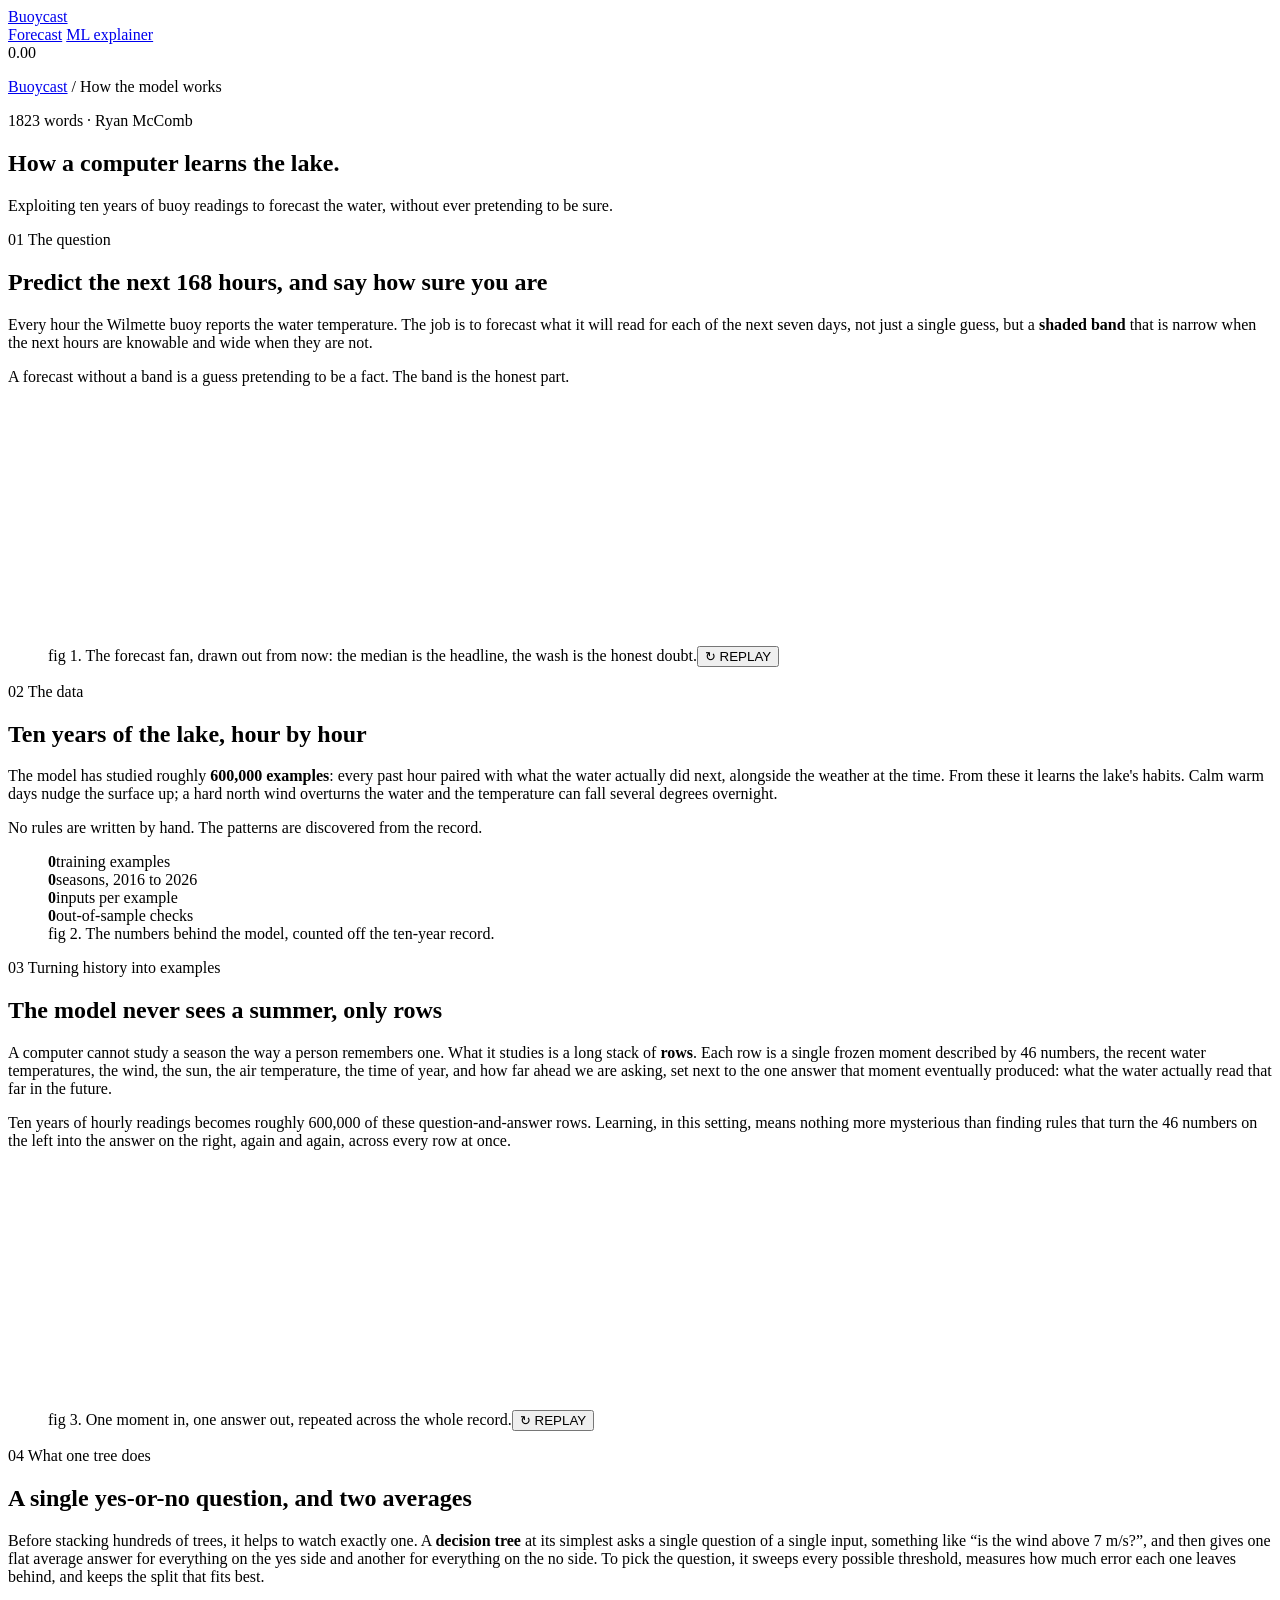
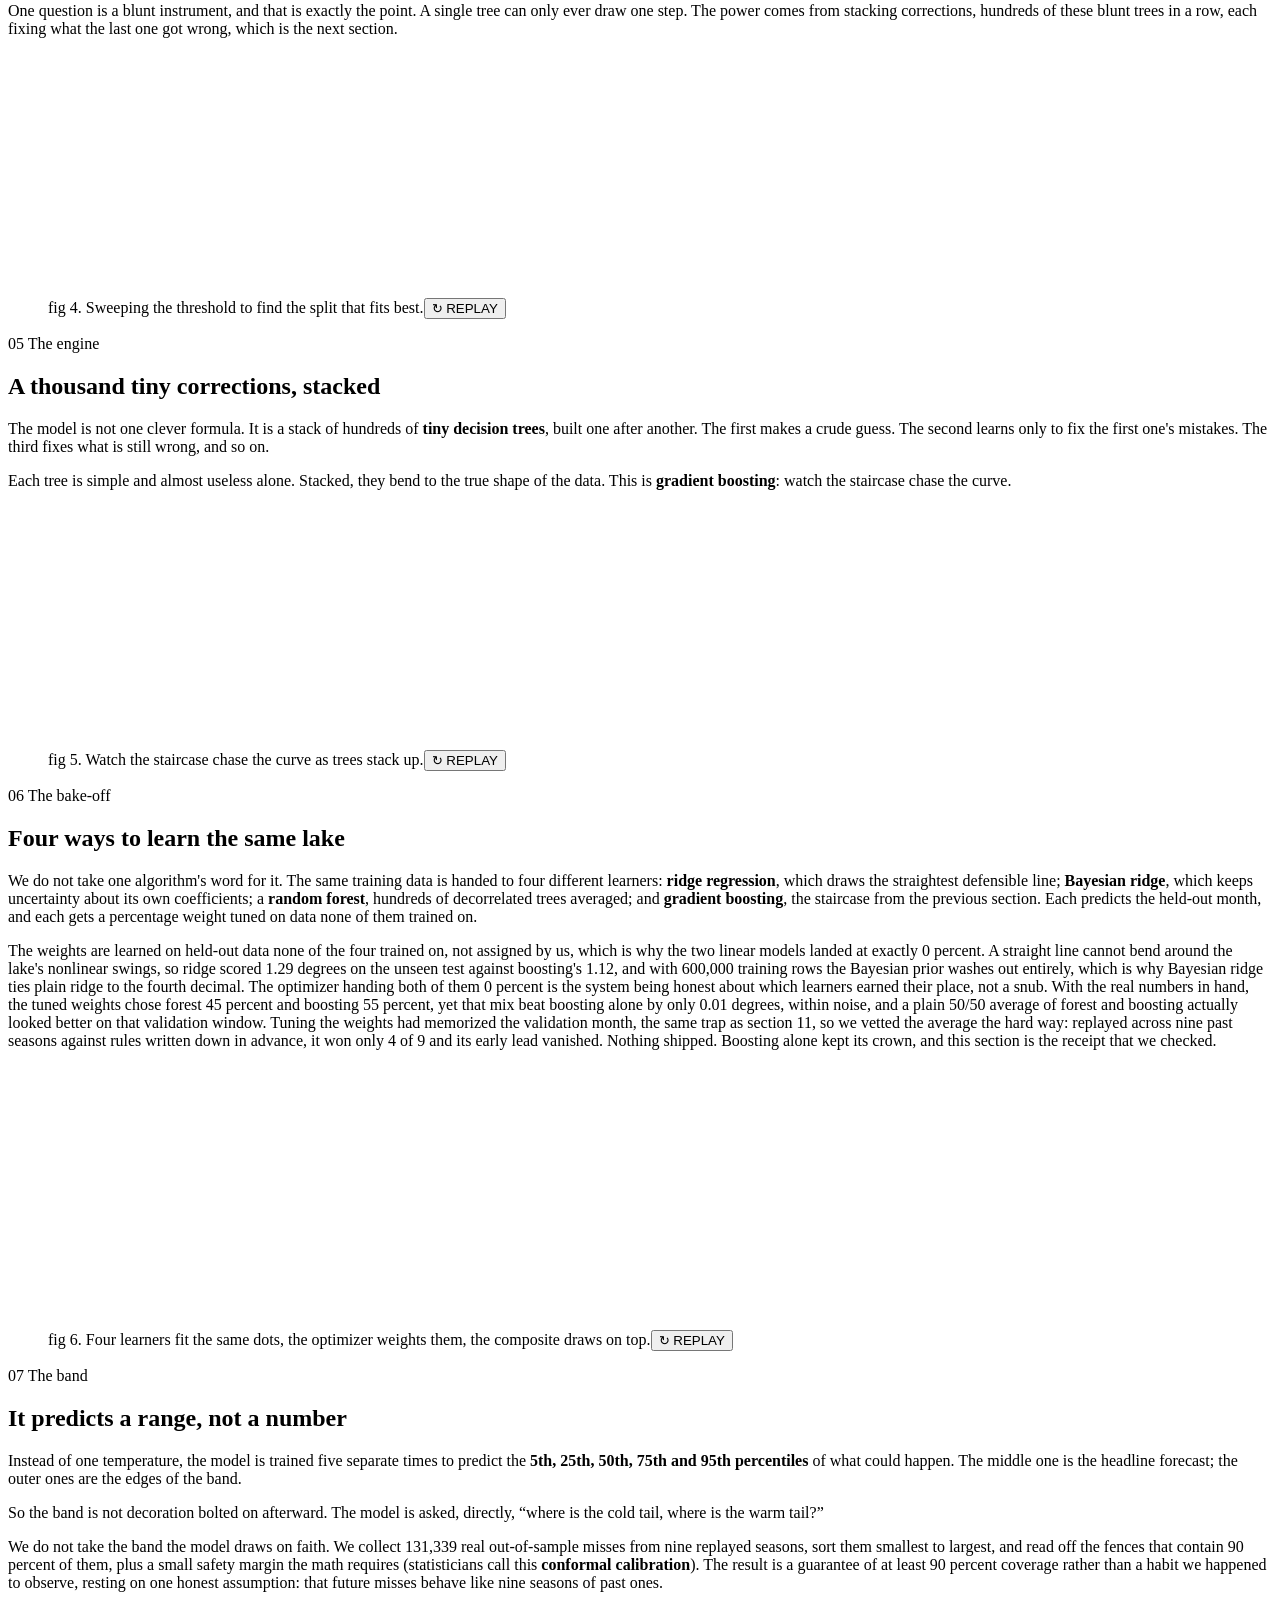
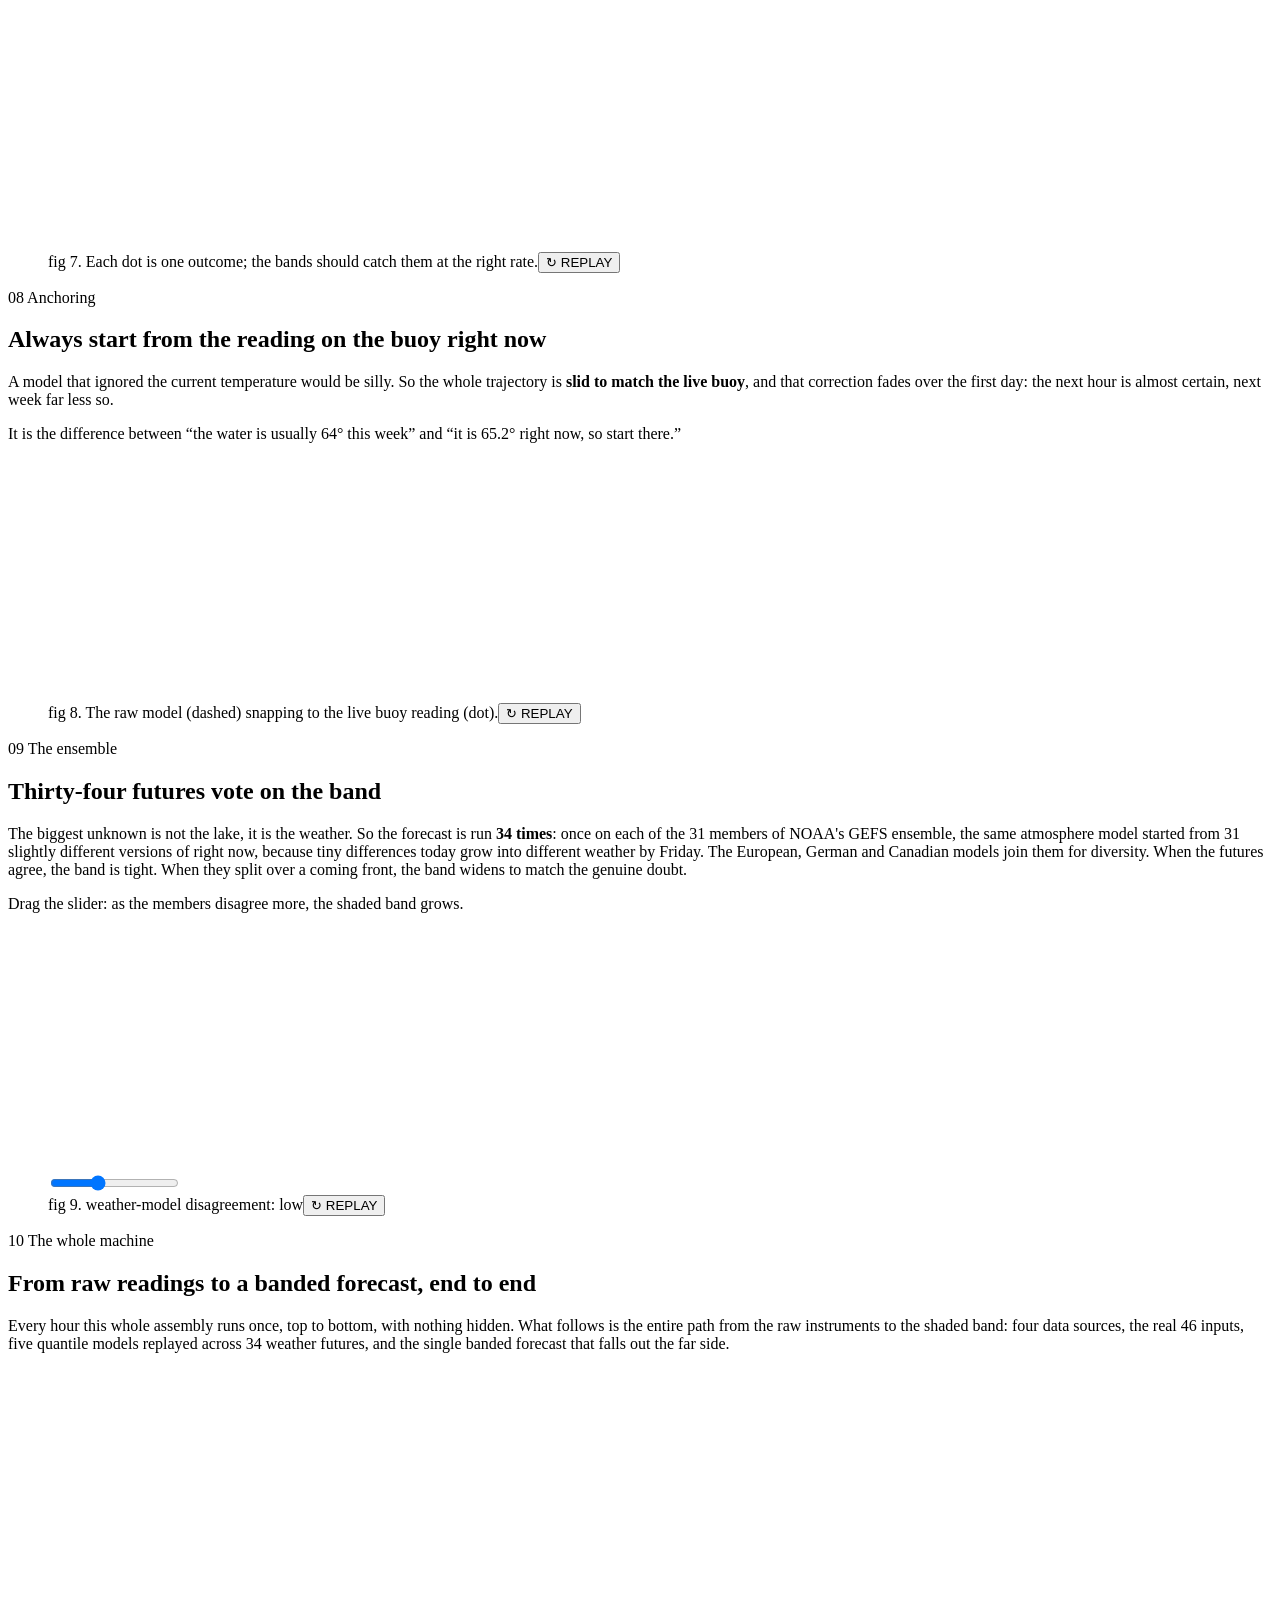
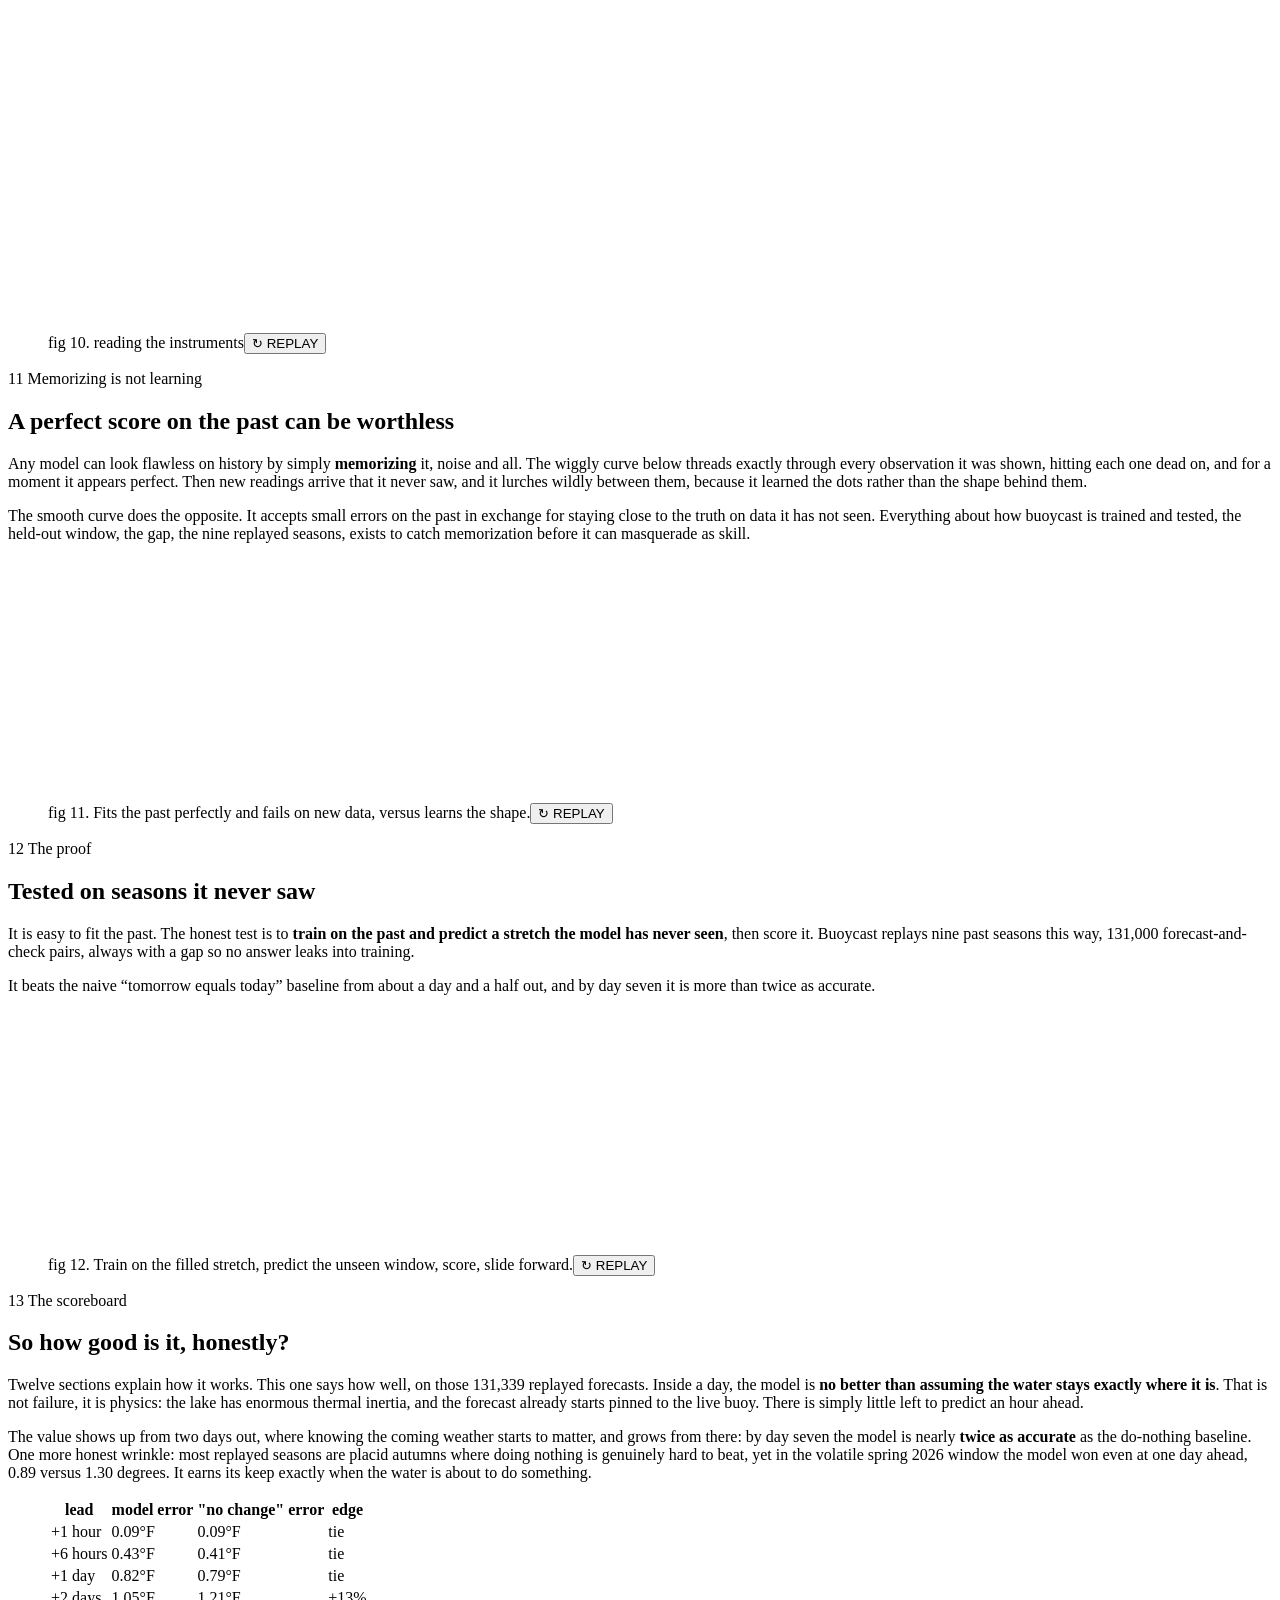
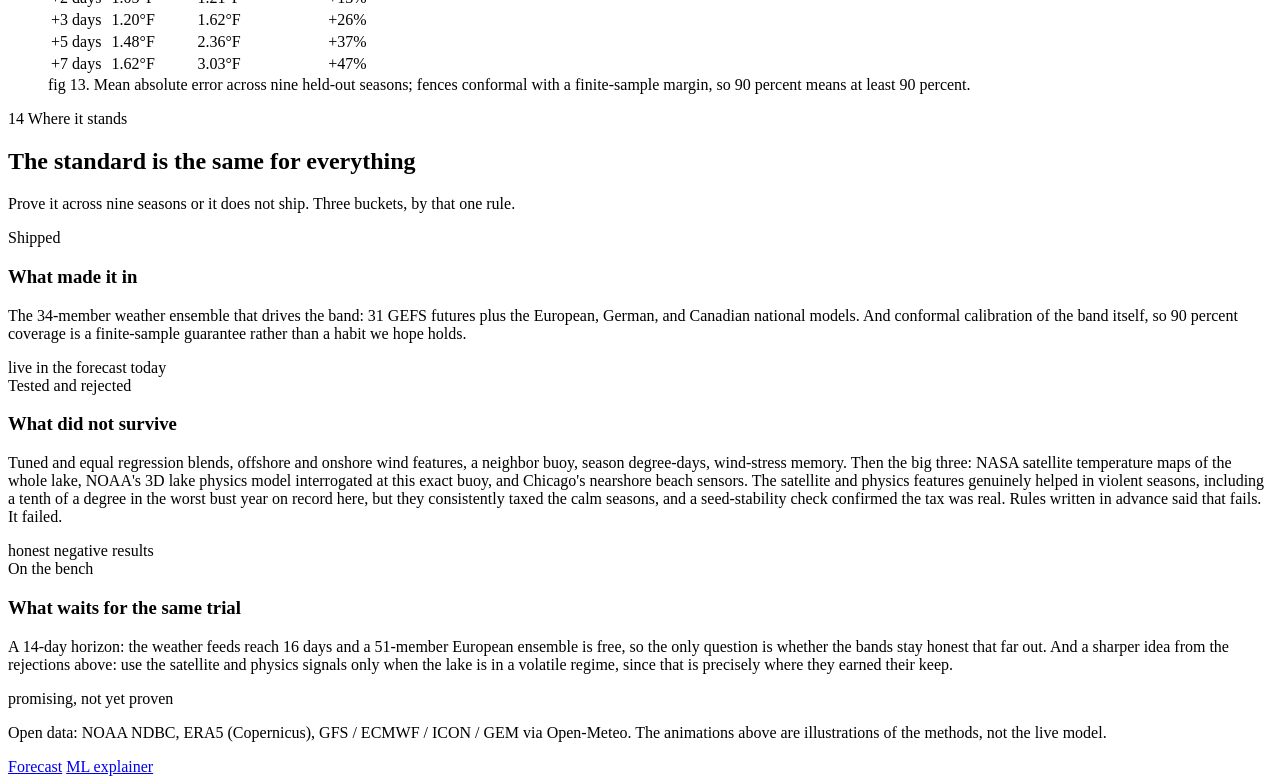
==== commit 8d77b4d9: "Making Software design system across both pages /ml restyled in the Dan Hollick register: breadcrumb" ====
--- a/site/ml.html
+++ b/site/ml.html
@@ -3,15 +3,15 @@
 <head>
   <meta charset="UTF-8">
   <meta name="viewport" content="width=device-width, initial-scale=1.0">
-  <title>Machine learning explainer | Buoycast</title>
+  <title>How the model works | Buoycast</title>
   <meta name="description" content="A plain-language, animated explainer of how Buoycast forecasts Lake Michigan water temperature: gradient boosting, quantile bands, anchoring, and a four-model weather ensemble.">
   <link rel="preconnect" href="https://fonts.googleapis.com">
   <link rel="preconnect" href="https://fonts.gstatic.com" crossorigin>
-  <link href="https://fonts.googleapis.com/css2?family=Lora:ital,wght@0,400;0,500;0,600;0,700;1,400&display=swap" rel="stylesheet">
-  <link rel="stylesheet" href="/style.css?v=6">
+  <link href="https://fonts.googleapis.com/css2?family=Lora:ital,wght@0,400;0,500;0,600;0,700;1,400&family=IBM+Plex+Mono:wght@400;500&display=swap" rel="stylesheet">
+  <link rel="stylesheet" href="/style.css?v=11">
   <meta name="theme-color" content="#ffffff">
 </head>
-<body>
+<body class="ms-page">
   <header class="nav" id="nav">
     <div class="nav__inner">
       <a class="nav__brand" href="/">Buoycast</a>
@@ -22,192 +22,234 @@
     </div>
   </header>
 
+  <!-- right-edge ruler rail (the centerpiece). Built and driven by the inline
+       script below; hidden under 1000px via CSS. -->
+  <div class="ms-ruler" id="ms-ruler" aria-hidden="true">
+    <div class="ms-ruler__ticks" id="ms-ruler-ticks"></div>
+    <div class="ms-ruler__labels" id="ms-ruler-labels"></div>
+    <div class="ms-ruler__cursor" id="ms-ruler-cursor"><span class="ms-ruler__frac" id="ms-ruler-frac">0.00</span></div>
+  </div>
+
   <main>
     <div class="wrap">
-      <section class="ml-hero reveal">
-        <p class="ml-hero__kicker">Machine learning explainer</p>
-        <h1>How a computer learns the lake</h1>
-        <p>Buoycast predicts the water temperature off the Evanston and Wilmette shoreline for the next seven days, with an honest range around every number. Here is how it actually works, one idea at a time. Everything below is live and runs in your browser.</p>
-      </section>
-
-      <section class="ml-step reveal">
-        <div class="ml-step__text">
-          <span class="num">01 &middot; The question</span>
-          <h2>Predict the next 168 hours, and say how sure you are</h2>
-          <p>Every hour the Wilmette buoy reports the water temperature. The job is to forecast what it will read for each of the next seven days, not just a single guess, but a <b>shaded band</b> that is narrow when the next hours are knowable and wide when they are not.</p>
-          <p>A forecast without a band is a guess pretending to be a fact. The band is the honest part.</p>
-        </div>
-        <div class="ml-fig"><canvas id="a-fan" height="240"></canvas><p class="ml-fig__cap"><span>the forecast fan, drawing out from now</span><button id="replay-fan">&#8635; replay</button></p></div>
-      </section>
-
-      <section class="ml-step reveal">
-        <div class="ml-step__text">
-          <span class="num">02 &middot; The data</span>
-          <h2>Ten years of the lake, hour by hour</h2>
-          <p>The model has studied roughly <b>600,000 examples</b>: every past hour paired with what the water actually did next, alongside the weather at the time. From these it learns the lake's habits. Calm warm days nudge the surface up; a hard north wind overturns the water and the temperature can fall several degrees overnight.</p>
-          <p>No rules are written by hand. The patterns are discovered from the record.</p>
-        </div>
-        <div class="ml-fig">
-          <div class="ml-counters">
-            <div class="c"><b class="count" data-to="599000" data-suffix="">0</b><span>training examples</span></div>
-            <div class="c"><b class="count" data-to="10" data-suffix="">0</b><span>seasons, 2016 to 2026</span></div>
-            <div class="c"><b class="count" data-to="46" data-suffix="">0</b><span>inputs per example</span></div>
-            <div class="c"><b class="count" data-to="131000" data-suffix="">0</b><span>out-of-sample checks</span></div>
-          </div>
-          <p class="ml-fig__cap"><span>numbers behind the model</span></p>
-        </div>
-      </section>
-
-      <section class="ml-step reveal">
-        <div class="ml-step__text">
-          <span class="num">03 &middot; Turning history into examples</span>
-          <h2>The model never sees a summer, only rows</h2>
-          <p>A computer cannot study a season the way a person remembers one. What it studies is a long stack of <b>rows</b>. Each row is a single frozen moment described by 46 numbers, the recent water temperatures, the wind, the sun, the air temperature, the time of year, and how far ahead we are asking, set next to the one answer that moment eventually produced: what the water actually read that far in the future.</p>
-          <p>Ten years of hourly readings becomes roughly 600,000 of these question-and-answer rows. Learning, in this setting, means nothing more mysterious than finding rules that turn the 46 numbers on the left into the answer on the right, again and again, across every row at once.</p>
-        </div>
-        <div class="ml-fig"><canvas id="a-window" height="240"></canvas><p class="ml-fig__cap"><span>one moment in, one answer out, repeated across the record</span><button id="replay-window">&#8635; replay</button></p></div>
-      </section>
-
-      <section class="ml-step reveal">
-        <div class="ml-step__text">
-          <span class="num">04 &middot; What one tree does</span>
-          <h2>A single yes-or-no question, and two averages</h2>
-          <p>Before stacking hundreds of trees, it helps to watch exactly one. A <b>decision tree</b> at its simplest asks a single question of a single input, something like &ldquo;is the wind above 7 m/s?&rdquo;, and then gives one flat average answer for everything on the yes side and another for everything on the no side. To pick the question, it sweeps every possible threshold, measures how much error each one leaves behind, and keeps the split that fits best.</p>
-          <p>One question is a blunt instrument, and that is exactly the point. A single tree can only ever draw one step. The power comes from stacking corrections, hundreds of these blunt trees in a row, each fixing what the last one got wrong, which is the next section.</p>
-        </div>
-        <div class="ml-fig"><canvas id="a-tree" height="240"></canvas><p class="ml-fig__cap"><span id="tree-label">sweeping the threshold to find the split that fits best</span><button id="replay-tree">&#8635; replay</button></p></div>
-      </section>
-
-      <section class="ml-step reveal">
-        <div class="ml-step__text">
-          <span class="num">05 &middot; The engine</span>
-          <h2>A thousand tiny corrections, stacked</h2>
-          <p>The model is not one clever formula. It is a stack of hundreds of <b>tiny decision trees</b>, built one after another. The first makes a crude guess. The second learns only to fix the first one's mistakes. The third fixes what is still wrong, and so on.</p>
-          <p>Each tree is simple and almost useless alone. Stacked, they bend to the true shape of the data. This is <b>gradient boosting</b>: watch the staircase chase the curve.</p>
-        </div>
-        <div class="ml-fig"><canvas id="a-boost" height="240"></canvas><p class="ml-fig__cap"><span id="boost-label">trees: 0 &middot; error: &ndash;</span><button id="boost-replay">&#8635; replay</button></p></div>
-      </section>
-
-      <section class="ml-step reveal">
-        <div class="ml-step__text">
-          <span class="num">06 &middot; The bake-off</span>
-          <h2>Four ways to learn the same lake</h2>
-          <p>We do not take one algorithm's word for it. The same training data is handed to four different learners: <b>ridge regression</b>, which draws the straightest defensible line; <b>Bayesian ridge</b>, which keeps uncertainty about its own coefficients; a <b>random forest</b>, hundreds of decorrelated trees averaged; and <b>gradient boosting</b>, the staircase from the previous section. Each predicts the held-out month, and each gets a percentage weight tuned on data none of them trained on.</p>
-          <p>The weights are learned on held-out data none of the four trained on, not assigned by us, which is why the two linear models landed at exactly 0 percent. A straight line cannot bend around the lake's nonlinear swings, so ridge scored 1.29 degrees on the unseen test against boosting's 1.12, and with 600,000 training rows the Bayesian prior washes out entirely, which is why Bayesian ridge ties plain ridge to the fourth decimal. The optimizer handing both of them 0 percent is the system being honest about which learners earned their place, not a snub. With the real numbers in hand, the tuned weights chose forest 45 percent and boosting 55 percent, yet that mix beat boosting alone by only 0.01 degrees, within noise, and a plain 50/50 average of forest and boosting actually looked better on that validation window. Tuning the weights had memorized the validation month, the same trap as section 11, so we vetted the average the hard way: replayed across nine past seasons against rules written down in advance, it won only 4 of 9 and its early lead vanished. Nothing shipped. Boosting alone kept its crown, and this section is the receipt that we checked.</p>
-        </div>
-        <div class="ml-fig"><canvas id="a-bakeoff" height="260"></canvas><p class="ml-fig__cap"><span>four learners fit the same dots &middot; learned weights &middot; the composite on top</span><button id="replay-bakeoff">&#8635; replay</button></p></div>
-      </section>
-
-      <section class="ml-step reveal">
-        <div class="ml-step__text">
-          <span class="num">07 &middot; The band</span>
-          <h2>It predicts a range, not a number</h2>
-          <p>Instead of one temperature, the model is trained five separate times to predict the <b>5th, 25th, 50th, 75th and 95th percentiles</b> of what could happen. The middle one is the headline forecast; the outer ones are the edges of the band.</p>
-          <p>So the band is not decoration bolted on afterward. The model is asked, directly, &ldquo;where is the cold tail, where is the warm tail?&rdquo;</p>
-          <p>We do not take the band the model draws on faith. We collect 131,339 real out-of-sample misses from nine replayed seasons, sort them smallest to largest, and read off the fences that contain 90 percent of them, plus a small safety margin the math requires (statisticians call this conformal calibration). The result is a guarantee of at least 90 percent coverage rather than a habit we happened to observe, resting on one honest assumption: that future misses behave like nine seasons of past ones.</p>
-        </div>
-        <div class="ml-fig"><canvas id="a-quant" height="240"></canvas><p class="ml-fig__cap"><span>each dot is one outcome &middot; the bands should catch them at the right rate</span><button id="replay-quant">&#8635; replay</button></p></div>
-      </section>
-
-      <section class="ml-step reveal">
-        <div class="ml-step__text">
-          <span class="num">08 &middot; Anchoring</span>
-          <h2>Always start from the reading on the buoy right now</h2>
-          <p>A model that ignored the current temperature would be silly. So the whole trajectory is <b>slid to match the live buoy</b>, and that correction fades over the first day: the next hour is almost certain, next week far less so.</p>
-          <p>It is the difference between &ldquo;the water is usually 64&deg; this week&rdquo; and &ldquo;it is 65.2&deg; right now, so start there.&rdquo;</p>
-        </div>
-        <div class="ml-fig"><canvas id="a-anchor" height="240"></canvas><p class="ml-fig__cap"><span>raw model (dashed) snapping to the live reading (dot)</span><button id="replay-anchor">&#8635; replay</button></p></div>
-      </section>
-
-      <section class="ml-step reveal">
-        <div class="ml-step__text">
-          <span class="num">09 &middot; The ensemble</span>
-          <h2>Thirty-four futures vote on the band</h2>
-          <p>The biggest unknown is not the lake, it is the weather. So the forecast is run <b>34 times</b>: once on each of the 31 members of NOAA's GEFS ensemble, the same atmosphere model started from 31 slightly different versions of right now, because tiny differences today grow into different weather by Friday. The European, German and Canadian models join them for diversity. When the futures agree, the band is tight. When they split over a coming front, the band widens to match the genuine doubt.</p>
-          <p>Drag the slider: as the members disagree more, the shaded band grows.</p>
-        </div>
-        <div class="ml-fig">
-          <canvas id="a-ens" height="240"></canvas>
-          <input id="ens-slider" type="range" min="0" max="100" value="35">
-          <p class="ml-fig__cap"><span id="ens-label">weather-model disagreement: low</span><button id="replay-ens">&#8635; replay</button></p>
-        </div>
-      </section>
-
-      <section class="ml-wide reveal">
-        <div class="ml-wide__head">
-          <span class="num">10 &middot; The whole machine</span>
-          <h2>From raw readings to a banded forecast, end to end</h2>
-          <p>Every hour this whole assembly runs once, top to bottom, with nothing hidden. What follows is the entire path from the raw instruments to the shaded band: four data sources, the real 46 inputs, five quantile models replayed across 34 weather futures, and the single banded forecast that falls out the far side.</p>
-        </div>
-        <div class="ml-fig"><canvas id="a-pipeline" height="560"></canvas><p class="ml-fig__cap"><span id="pipeline-label">reading the instruments</span><button id="replay-pipeline">&#8635; replay</button></p></div>
-      </section>
-
-      <section class="ml-step reveal">
-        <div class="ml-step__text">
-          <span class="num">11 &middot; Memorizing is not learning</span>
-          <h2>A perfect score on the past can be worthless</h2>
-          <p>Any model can look flawless on history by simply <b>memorizing</b> it, noise and all. The wiggly curve below threads exactly through every observation it was shown, hitting each one dead on, and for a moment it appears perfect. Then new readings arrive that it never saw, and it lurches wildly between them, because it learned the dots rather than the shape behind them.</p>
-          <p>The smooth curve does the opposite. It accepts small errors on the past in exchange for staying close to the truth on data it has not seen. Everything about how buoycast is trained and tested, the held-out window, the gap, the nine replayed seasons, exists to catch memorization before it can masquerade as skill.</p>
-        </div>
-        <div class="ml-fig"><canvas id="a-overfit" height="240"></canvas><p class="ml-fig__cap"><span>fits the past perfectly, fails on new data, versus learns the shape</span><button id="replay-overfit">&#8635; replay</button></p></div>
-      </section>
-
-      <section class="ml-step reveal">
-        <div class="ml-step__text">
-          <span class="num">12 &middot; The proof</span>
-          <h2>Tested on seasons it never saw</h2>
-          <p>It is easy to fit the past. The honest test is to <b>train on the past and predict a stretch the model has never seen</b>, then score it. Buoycast replays nine past seasons this way, 131,000 forecast-and-check pairs, always with a gap so no answer leaks into training.</p>
-          <p>It beats the naive &ldquo;tomorrow equals today&rdquo; baseline from about a day and a half out, and by day seven it is more than twice as accurate.</p>
-        </div>
-        <div class="ml-fig"><canvas id="a-walk" height="240"></canvas><p class="ml-fig__cap"><span>train on the filled stretch &middot; predict the unseen window &middot; score &middot; slide forward</span><button id="replay-walk">&#8635; replay</button></p></div>
-      </section>
-
-      <section class="ml-step reveal">
-        <div class="ml-step__text">
-          <span class="num">13 &middot; The scoreboard</span>
-          <h2>So how good is it, honestly?</h2>
-          <p>Twelve sections explain how it works. This one says how well, on those 131,339 replayed forecasts. Inside a day, the model is <b>no better than assuming the water stays exactly where it is</b>. That is not failure, it is physics: the lake has enormous thermal inertia, and the forecast already starts pinned to the live buoy. There is simply little left to predict an hour ahead.</p>
-          <p>The value shows up from two days out, where knowing the coming weather starts to matter, and grows from there: by day seven the model is nearly <b>twice as accurate</b> as the do-nothing baseline. One more honest wrinkle: most replayed seasons are placid autumns where doing nothing is genuinely hard to beat, yet in the volatile spring 2026 window the model won even at one day ahead, 0.89 versus 1.30 degrees. It earns its keep exactly when the water is about to do something.</p>
-        </div>
-        <div class="ml-fig">
-          <table class="ml-table">
-            <tr><th>lead</th><th>model error</th><th>"no change" error</th><th>edge</th></tr>
-            <tr><td>+1 hour</td><td>0.09&deg;F</td><td>0.09&deg;F</td><td class="tie">tie</td></tr>
-            <tr><td>+6 hours</td><td>0.43&deg;F</td><td>0.41&deg;F</td><td class="tie">tie</td></tr>
-            <tr><td>+1 day</td><td>0.82&deg;F</td><td>0.79&deg;F</td><td class="tie">tie</td></tr>
-            <tr><td>+2 days</td><td>1.05&deg;F</td><td>1.21&deg;F</td><td class="win">+13%</td></tr>
-            <tr><td>+3 days</td><td>1.20&deg;F</td><td>1.62&deg;F</td><td class="win">+26%</td></tr>
-            <tr><td>+5 days</td><td>1.48&deg;F</td><td>2.36&deg;F</td><td class="win">+37%</td></tr>
-            <tr><td>+7 days</td><td>1.62&deg;F</td><td>3.03&deg;F</td><td class="win">+47%</td></tr>
-          </table>
-          <p class="ml-fig__cap"><span>mean absolute error, nine held-out seasons &middot; fences conformal with a finite-sample margin, so 90% means at least 90%</span></p>
-        </div>
-      </section>
-
-      <section class="ml-next reveal">
-        <h2>Where it stands</h2>
-        <p>The standard is the same for everything here: prove it across nine seasons or it does not ship.</p>
-        <div class="next-grid">
-          <div class="next-card">
-            <span class="tag">Shipped</span>
-            <h3>What made it in</h3>
-            <p>The 34-member weather ensemble that drives the band: 31 GEFS futures plus the European, German, and Canadian national models. And conformal calibration of the band itself, so 90 percent coverage is a finite-sample guarantee rather than a habit we hope holds.</p>
-            <span class="lift">live in the forecast today</span>
-          </div>
-          <div class="next-card">
-            <span class="tag">Tested and rejected</span>
-            <h3>What did not survive</h3>
-            <p>Tuned and equal regression blends, offshore and onshore wind features, a neighbor buoy, season degree-days, wind-stress memory. Then the big three: NASA satellite temperature maps of the whole lake, NOAA's 3D lake physics model interrogated at this exact buoy, and Chicago's nearshore beach sensors. The satellite and physics features genuinely helped in violent seasons, including a tenth of a degree in the worst bust year on record here, but they consistently taxed the calm seasons, and a seed-stability check confirmed the tax was real. Rules written in advance said that fails. It failed.</p>
-            <span class="lift">honest negative results</span>
-          </div>
-          <div class="next-card">
-            <span class="tag">On the bench</span>
-            <h3>What waits for the same trial</h3>
-            <p>A 14-day horizon: the weather feeds reach 16 days and a 51-member European ensemble is free, so the only question is whether the bands stay honest that far out. And a sharper idea from the rejections above: use the satellite and physics signals only when the lake is in a volatile regime, since that is precisely where they earned their keep.</p>
-            <span class="lift">promising, not yet proven</span>
-          </div>
-        </div>
-      </section>
+      <article class="ms-article">
+        <header class="ms-masthead reveal">
+          <p class="ms-crumb"><a href="/">Buoycast</a> <span>/</span> How the model works</p>
+          <p class="ms-meta">1823 words &middot; Ryan McComb</p>
+          <h1 class="ms-title">How a computer learns the lake.</h1>
+          <p class="ms-sub">Exploiting ten years of buoy readings to forecast the water, without ever pretending to be sure.</p>
+        </header>
+
+        <section class="ms-section reveal" id="sec-fan">
+          <div class="ms-section__text">
+            <p class="ms-kicker"><span class="ms-kicker__num">01</span> The question</p>
+            <h2>Predict the next 168 hours, and say how sure you are</h2>
+            <p>Every hour the Wilmette buoy reports the water temperature. The job is to forecast what it will read for each of the next seven days, not just a single guess, but a <b>shaded band</b> that is narrow when the next hours are knowable and wide when they are not.</p>
+            <p>A forecast without a band is a guess pretending to be a fact. The band is the honest part.</p>
+          </div>
+          <figure class="ml-fig">
+            <div class="ml-fig__frame"><canvas id="a-fan" height="240"></canvas></div>
+            <figcaption class="ml-fig__cap"><span class="ms-cap"><span class="ms-cap__n">fig 1.</span> The forecast fan, drawn out from now: the median is the headline, the wash is the honest doubt.</span><button id="replay-fan" class="ms-replay">&#8635; REPLAY</button></figcaption>
+          </figure>
+        </section>
+
+        <section class="ms-section reveal" id="sec-data">
+          <div class="ms-section__text">
+            <p class="ms-kicker"><span class="ms-kicker__num">02</span> The data</p>
+            <h2>Ten years of the lake, hour by hour</h2>
+            <p>The model has studied roughly <b>600,000 examples</b>: every past hour paired with what the water actually did next, alongside the weather at the time. From these it learns the lake's habits. Calm warm days nudge the surface up; a hard north wind overturns the water and the temperature can fall several degrees overnight.</p>
+            <p>No rules are written by hand. The patterns are discovered from the record.</p>
+          </div>
+          <figure class="ml-fig">
+            <div class="ml-counters">
+              <div class="c"><b class="count" data-to="599000" data-suffix="">0</b><span>training examples</span></div>
+              <div class="c"><b class="count" data-to="10" data-suffix="">0</b><span>seasons, 2016 to 2026</span></div>
+              <div class="c"><b class="count" data-to="46" data-suffix="">0</b><span>inputs per example</span></div>
+              <div class="c"><b class="count" data-to="131000" data-suffix="">0</b><span>out-of-sample checks</span></div>
+            </div>
+            <figcaption class="ml-fig__cap"><span class="ms-cap"><span class="ms-cap__n">fig 2.</span> The numbers behind the model, counted off the ten-year record.</span></figcaption>
+          </figure>
+        </section>
+
+        <section class="ms-section reveal" id="sec-rows">
+          <div class="ms-section__text">
+            <p class="ms-kicker"><span class="ms-kicker__num">03</span> Turning history into examples</p>
+            <h2>The model never sees a summer, only rows</h2>
+            <p>A computer cannot study a season the way a person remembers one. What it studies is a long stack of <b>rows</b>. Each row is a single frozen moment described by 46 numbers, the recent water temperatures, the wind, the sun, the air temperature, the time of year, and how far ahead we are asking, set next to the one answer that moment eventually produced: what the water actually read that far in the future.</p>
+            <p>Ten years of hourly readings becomes roughly 600,000 of these question-and-answer rows. Learning, in this setting, means nothing more mysterious than finding rules that turn the 46 numbers on the left into the answer on the right, again and again, across every row at once.</p>
+          </div>
+          <figure class="ml-fig">
+            <div class="ml-fig__frame"><canvas id="a-window" height="240"></canvas></div>
+            <figcaption class="ml-fig__cap"><span class="ms-cap"><span class="ms-cap__n">fig 3.</span> One moment in, one answer out, repeated across the whole record.</span><button id="replay-window" class="ms-replay">&#8635; REPLAY</button></figcaption>
+          </figure>
+        </section>
+
+        <section class="ms-section reveal" id="sec-tree">
+          <div class="ms-section__text">
+            <p class="ms-kicker"><span class="ms-kicker__num">04</span> What one tree does</p>
+            <h2>A single yes-or-no question, and two averages</h2>
+            <p>Before stacking hundreds of trees, it helps to watch exactly one. A <b>decision tree</b> at its simplest asks a single question of a single input, something like &ldquo;is the wind above 7 m/s?&rdquo;, and then gives one flat average answer for everything on the yes side and another for everything on the no side. To pick the question, it sweeps every possible threshold, measures how much error each one leaves behind, and keeps the split that fits best.</p>
+            <p>One question is a blunt instrument, and that is exactly the point. A single tree can only ever draw one step. The power comes from stacking corrections, hundreds of these blunt trees in a row, each fixing what the last one got wrong, which is the next section.</p>
+          </div>
+          <figure class="ml-fig">
+            <div class="ml-fig__frame"><canvas id="a-tree" height="240"></canvas></div>
+            <figcaption class="ml-fig__cap"><span class="ms-cap"><span class="ms-cap__n">fig 4.</span> <span id="tree-label">Sweeping the threshold to find the split that fits best.</span></span><button id="replay-tree" class="ms-replay">&#8635; REPLAY</button></figcaption>
+          </figure>
+        </section>
+
+        <section class="ms-section reveal" id="sec-boost">
+          <div class="ms-section__text">
+            <p class="ms-kicker"><span class="ms-kicker__num">05</span> The engine</p>
+            <h2>A thousand tiny corrections, stacked</h2>
+            <p>The model is not one clever formula. It is a stack of hundreds of <b>tiny decision trees</b>, built one after another. The first makes a crude guess. The second learns only to fix the first one's mistakes. The third fixes what is still wrong, and so on.</p>
+            <p>Each tree is simple and almost useless alone. Stacked, they bend to the true shape of the data. This is <b>gradient boosting</b>: watch the staircase chase the curve.</p>
+          </div>
+          <figure class="ml-fig">
+            <div class="ml-fig__frame"><canvas id="a-boost" height="240"></canvas></div>
+            <figcaption class="ml-fig__cap"><span class="ms-cap"><span class="ms-cap__n">fig 5.</span> <span id="boost-label">Watch the staircase chase the curve as trees stack up.</span></span><button id="boost-replay" class="ms-replay">&#8635; REPLAY</button></figcaption>
+          </figure>
+        </section>
+
+        <section class="ms-section reveal" id="sec-bakeoff">
+          <div class="ms-section__text">
+            <p class="ms-kicker"><span class="ms-kicker__num">06</span> The bake-off</p>
+            <h2>Four ways to learn the same lake</h2>
+            <p>We do not take one algorithm's word for it. The same training data is handed to four different learners: <b>ridge regression</b>, which draws the straightest defensible line; <b>Bayesian ridge</b>, which keeps uncertainty about its own coefficients; a <b>random forest</b>, hundreds of decorrelated trees averaged; and <b>gradient boosting</b>, the staircase from the previous section. Each predicts the held-out month, and each gets a percentage weight tuned on data none of them trained on.</p>
+            <p>The weights are learned on held-out data none of the four trained on, not assigned by us, which is why the two linear models landed at exactly 0 percent. A straight line cannot bend around the lake's nonlinear swings, so ridge scored 1.29 degrees on the unseen test against boosting's 1.12, and with 600,000 training rows the Bayesian prior washes out entirely, which is why Bayesian ridge ties plain ridge to the fourth decimal. The optimizer handing both of them 0 percent is the system being honest about which learners earned their place, not a snub. With the real numbers in hand, the tuned weights chose forest 45 percent and boosting 55 percent, yet that mix beat boosting alone by only 0.01 degrees, within noise, and a plain 50/50 average of forest and boosting actually looked better on that validation window. Tuning the weights had memorized the validation month, the same trap as section 11, so we vetted the average the hard way: replayed across nine past seasons against rules written down in advance, it won only 4 of 9 and its early lead vanished. Nothing shipped. Boosting alone kept its crown, and this section is the receipt that we checked.</p>
+          </div>
+          <figure class="ml-fig">
+            <div class="ml-fig__frame"><canvas id="a-bakeoff" height="260"></canvas></div>
+            <figcaption class="ml-fig__cap"><span class="ms-cap"><span class="ms-cap__n">fig 6.</span> Four learners fit the same dots, the optimizer weights them, the composite draws on top.</span><button id="replay-bakeoff" class="ms-replay">&#8635; REPLAY</button></figcaption>
+          </figure>
+        </section>
+
+        <section class="ms-section reveal" id="sec-band">
+          <div class="ms-section__text">
+            <p class="ms-kicker"><span class="ms-kicker__num">07</span> The band</p>
+            <h2>It predicts a range, not a number</h2>
+            <p>Instead of one temperature, the model is trained five separate times to predict the <b>5th, 25th, 50th, 75th and 95th percentiles</b> of what could happen. The middle one is the headline forecast; the outer ones are the edges of the band.</p>
+            <p>So the band is not decoration bolted on afterward. The model is asked, directly, &ldquo;where is the cold tail, where is the warm tail?&rdquo;</p>
+            <p>We do not take the band the model draws on faith. We collect 131,339 real out-of-sample misses from nine replayed seasons, sort them smallest to largest, and read off the fences that contain 90 percent of them, plus a small safety margin the math requires (statisticians call this <b>conformal calibration</b>). The result is a guarantee of at least 90 percent coverage rather than a habit we happened to observe, resting on one honest assumption: that future misses behave like nine seasons of past ones.</p>
+          </div>
+          <figure class="ml-fig">
+            <div class="ml-fig__frame"><canvas id="a-quant" height="240"></canvas></div>
+            <figcaption class="ml-fig__cap"><span class="ms-cap"><span class="ms-cap__n">fig 7.</span> Each dot is one outcome; the bands should catch them at the right rate.</span><button id="replay-quant" class="ms-replay">&#8635; REPLAY</button></figcaption>
+          </figure>
+        </section>
+
+        <section class="ms-section reveal" id="sec-anchor">
+          <div class="ms-section__text">
+            <p class="ms-kicker"><span class="ms-kicker__num">08</span> Anchoring</p>
+            <h2>Always start from the reading on the buoy right now</h2>
+            <p>A model that ignored the current temperature would be silly. So the whole trajectory is <b>slid to match the live buoy</b>, and that correction fades over the first day: the next hour is almost certain, next week far less so.</p>
+            <p>It is the difference between &ldquo;the water is usually 64&deg; this week&rdquo; and &ldquo;it is 65.2&deg; right now, so start there.&rdquo;</p>
+          </div>
+          <figure class="ml-fig">
+            <div class="ml-fig__frame"><canvas id="a-anchor" height="240"></canvas></div>
+            <figcaption class="ml-fig__cap"><span class="ms-cap"><span class="ms-cap__n">fig 8.</span> The raw model (dashed) snapping to the live buoy reading (dot).</span><button id="replay-anchor" class="ms-replay">&#8635; REPLAY</button></figcaption>
+          </figure>
+        </section>
+
+        <section class="ms-section reveal" id="sec-ensemble">
+          <div class="ms-section__text">
+            <p class="ms-kicker"><span class="ms-kicker__num">09</span> The ensemble</p>
+            <h2>Thirty-four futures vote on the band</h2>
+            <p>The biggest unknown is not the lake, it is the weather. So the forecast is run <b>34 times</b>: once on each of the 31 members of NOAA's GEFS ensemble, the same atmosphere model started from 31 slightly different versions of right now, because tiny differences today grow into different weather by Friday. The European, German and Canadian models join them for diversity. When the futures agree, the band is tight. When they split over a coming front, the band widens to match the genuine doubt.</p>
+            <p>Drag the slider: as the members disagree more, the shaded band grows.</p>
+          </div>
+          <figure class="ml-fig">
+            <div class="ml-fig__frame"><canvas id="a-ens" height="240"></canvas></div>
+            <input id="ens-slider" type="range" min="0" max="100" value="35">
+            <figcaption class="ml-fig__cap"><span class="ms-cap"><span class="ms-cap__n">fig 9.</span> <span id="ens-label">weather-model disagreement: low</span></span><button id="replay-ens" class="ms-replay">&#8635; REPLAY</button></figcaption>
+          </figure>
+        </section>
+
+        <section class="ms-wide reveal" id="sec-machine">
+          <div class="ms-wide__head">
+            <p class="ms-kicker"><span class="ms-kicker__num">10</span> The whole machine</p>
+            <h2>From raw readings to a banded forecast, end to end</h2>
+            <p>Every hour this whole assembly runs once, top to bottom, with nothing hidden. What follows is the entire path from the raw instruments to the shaded band: four data sources, the real 46 inputs, five quantile models replayed across 34 weather futures, and the single banded forecast that falls out the far side.</p>
+          </div>
+          <figure class="ml-fig">
+            <div class="ml-fig__frame"><canvas id="a-pipeline" height="560"></canvas></div>
+            <figcaption class="ml-fig__cap"><span class="ms-cap"><span class="ms-cap__n">fig 10.</span> <span id="pipeline-label">reading the instruments</span></span><button id="replay-pipeline" class="ms-replay">&#8635; REPLAY</button></figcaption>
+          </figure>
+        </section>
+
+        <section class="ms-section reveal" id="sec-overfit">
+          <div class="ms-section__text">
+            <p class="ms-kicker"><span class="ms-kicker__num">11</span> Memorizing is not learning</p>
+            <h2>A perfect score on the past can be worthless</h2>
+            <p>Any model can look flawless on history by simply <b>memorizing</b> it, noise and all. The wiggly curve below threads exactly through every observation it was shown, hitting each one dead on, and for a moment it appears perfect. Then new readings arrive that it never saw, and it lurches wildly between them, because it learned the dots rather than the shape behind them.</p>
+            <p>The smooth curve does the opposite. It accepts small errors on the past in exchange for staying close to the truth on data it has not seen. Everything about how buoycast is trained and tested, the held-out window, the gap, the nine replayed seasons, exists to catch memorization before it can masquerade as skill.</p>
+          </div>
+          <figure class="ml-fig">
+            <div class="ml-fig__frame"><canvas id="a-overfit" height="240"></canvas></div>
+            <figcaption class="ml-fig__cap"><span class="ms-cap"><span class="ms-cap__n">fig 11.</span> Fits the past perfectly and fails on new data, versus learns the shape.</span><button id="replay-overfit" class="ms-replay">&#8635; REPLAY</button></figcaption>
+          </figure>
+        </section>
+
+        <section class="ms-section reveal" id="sec-backtest">
+          <div class="ms-section__text">
+            <p class="ms-kicker"><span class="ms-kicker__num">12</span> The proof</p>
+            <h2>Tested on seasons it never saw</h2>
+            <p>It is easy to fit the past. The honest test is to <b>train on the past and predict a stretch the model has never seen</b>, then score it. Buoycast replays nine past seasons this way, 131,000 forecast-and-check pairs, always with a gap so no answer leaks into training.</p>
+            <p>It beats the naive &ldquo;tomorrow equals today&rdquo; baseline from about a day and a half out, and by day seven it is more than twice as accurate.</p>
+          </div>
+          <figure class="ml-fig">
+            <div class="ml-fig__frame"><canvas id="a-walk" height="240"></canvas></div>
+            <figcaption class="ml-fig__cap"><span class="ms-cap"><span class="ms-cap__n">fig 12.</span> Train on the filled stretch, predict the unseen window, score, slide forward.</span><button id="replay-walk" class="ms-replay">&#8635; REPLAY</button></figcaption>
+          </figure>
+        </section>
+
+        <section class="ms-section reveal" id="sec-score">
+          <div class="ms-section__text">
+            <p class="ms-kicker"><span class="ms-kicker__num">13</span> The scoreboard</p>
+            <h2>So how good is it, honestly?</h2>
+            <p>Twelve sections explain how it works. This one says how well, on those 131,339 replayed forecasts. Inside a day, the model is <b>no better than assuming the water stays exactly where it is</b>. That is not failure, it is physics: the lake has enormous thermal inertia, and the forecast already starts pinned to the live buoy. There is simply little left to predict an hour ahead.</p>
+            <p>The value shows up from two days out, where knowing the coming weather starts to matter, and grows from there: by day seven the model is nearly <b>twice as accurate</b> as the do-nothing baseline. One more honest wrinkle: most replayed seasons are placid autumns where doing nothing is genuinely hard to beat, yet in the volatile spring 2026 window the model won even at one day ahead, 0.89 versus 1.30 degrees. It earns its keep exactly when the water is about to do something.</p>
+          </div>
+          <figure class="ml-fig">
+            <table class="ml-table">
+              <tr><th>lead</th><th>model error</th><th>"no change" error</th><th>edge</th></tr>
+              <tr><td>+1 hour</td><td>0.09&deg;F</td><td>0.09&deg;F</td><td class="tie">tie</td></tr>
+              <tr><td>+6 hours</td><td>0.43&deg;F</td><td>0.41&deg;F</td><td class="tie">tie</td></tr>
+              <tr><td>+1 day</td><td>0.82&deg;F</td><td>0.79&deg;F</td><td class="tie">tie</td></tr>
+              <tr><td>+2 days</td><td>1.05&deg;F</td><td>1.21&deg;F</td><td class="win">+13%</td></tr>
+              <tr><td>+3 days</td><td>1.20&deg;F</td><td>1.62&deg;F</td><td class="win">+26%</td></tr>
+              <tr><td>+5 days</td><td>1.48&deg;F</td><td>2.36&deg;F</td><td class="win">+37%</td></tr>
+              <tr><td>+7 days</td><td>1.62&deg;F</td><td>3.03&deg;F</td><td class="win">+47%</td></tr>
+            </table>
+            <figcaption class="ml-fig__cap"><span class="ms-cap"><span class="ms-cap__n">fig 13.</span> Mean absolute error across nine held-out seasons; fences conformal with a finite-sample margin, so 90 percent means at least 90 percent.</span></figcaption>
+          </figure>
+        </section>
+
+        <section class="ms-next reveal" id="sec-verdict">
+          <p class="ms-kicker"><span class="ms-kicker__num">14</span> Where it stands</p>
+          <h2>The standard is the same for everything</h2>
+          <p>Prove it across nine seasons or it does not ship. Three buckets, by that one rule.</p>
+          <div class="next-grid">
+            <div class="next-card">
+              <span class="tag">Shipped</span>
+              <h3>What made it in</h3>
+              <p>The 34-member weather ensemble that drives the band: 31 GEFS futures plus the European, German, and Canadian national models. And conformal calibration of the band itself, so 90 percent coverage is a finite-sample guarantee rather than a habit we hope holds.</p>
+              <span class="lift">live in the forecast today</span>
+            </div>
+            <div class="next-card">
+              <span class="tag">Tested and rejected</span>
+              <h3>What did not survive</h3>
+              <p>Tuned and equal regression blends, offshore and onshore wind features, a neighbor buoy, season degree-days, wind-stress memory. Then the big three: NASA satellite temperature maps of the whole lake, NOAA's 3D lake physics model interrogated at this exact buoy, and Chicago's nearshore beach sensors. The satellite and physics features genuinely helped in violent seasons, including a tenth of a degree in the worst bust year on record here, but they consistently taxed the calm seasons, and a seed-stability check confirmed the tax was real. Rules written in advance said that fails. It failed.</p>
+              <span class="lift">honest negative results</span>
+            </div>
+            <div class="next-card">
+              <span class="tag">On the bench</span>
+              <h3>What waits for the same trial</h3>
+              <p>A 14-day horizon: the weather feeds reach 16 days and a 51-member European ensemble is free, so the only question is whether the bands stay honest that far out. And a sharper idea from the rejections above: use the satellite and physics signals only when the lake is in a volatile regime, since that is precisely where they earned their keep.</p>
+              <span class="lift">promising, not yet proven</span>
+            </div>
+          </div>
+        </section>
+      </article>
     </div>
   </main>
 
@@ -241,8 +283,22 @@
         items.forEach(function (el) { io.observe(el); });
       }
     })();
+
+    /* The ruler rail. A fixed vertical tick rail down the right viewport edge,
+       with short mono section labels positioned proportionally to where each
+       section sits in the document, a moving cursor showing scroll position,
+       and a scroll-fraction readout. Labels click-scroll to their section.
+       Hidden under 1000px width via CSS; this script no-ops when hidden. */
+    window.MS_SECTIONS = [
+      ['sec-fan', 'FAN'], ['sec-data', 'DATA'], ['sec-rows', 'ROWS'],
+      ['sec-tree', 'TREE'], ['sec-boost', 'BOOST'], ['sec-bakeoff', 'BAKE-OFF'],
+      ['sec-band', 'BAND'], ['sec-anchor', 'ANCHOR'], ['sec-ensemble', 'ENSEMBLE'],
+      ['sec-machine', 'MACHINE'], ['sec-overfit', 'OVERFIT'], ['sec-backtest', 'BACKTEST'],
+      ['sec-score', 'SCORE'], ['sec-verdict', 'VERDICT']
+    ];
   </script>
   <script src="/nav.js?v=1"></script>
-  <script src="/ml.js?v=10"></script>
+  <script src="/ruler.js?v=1"></script>
+  <script src="/ml.js?v=11"></script>
 </body>
 </html>
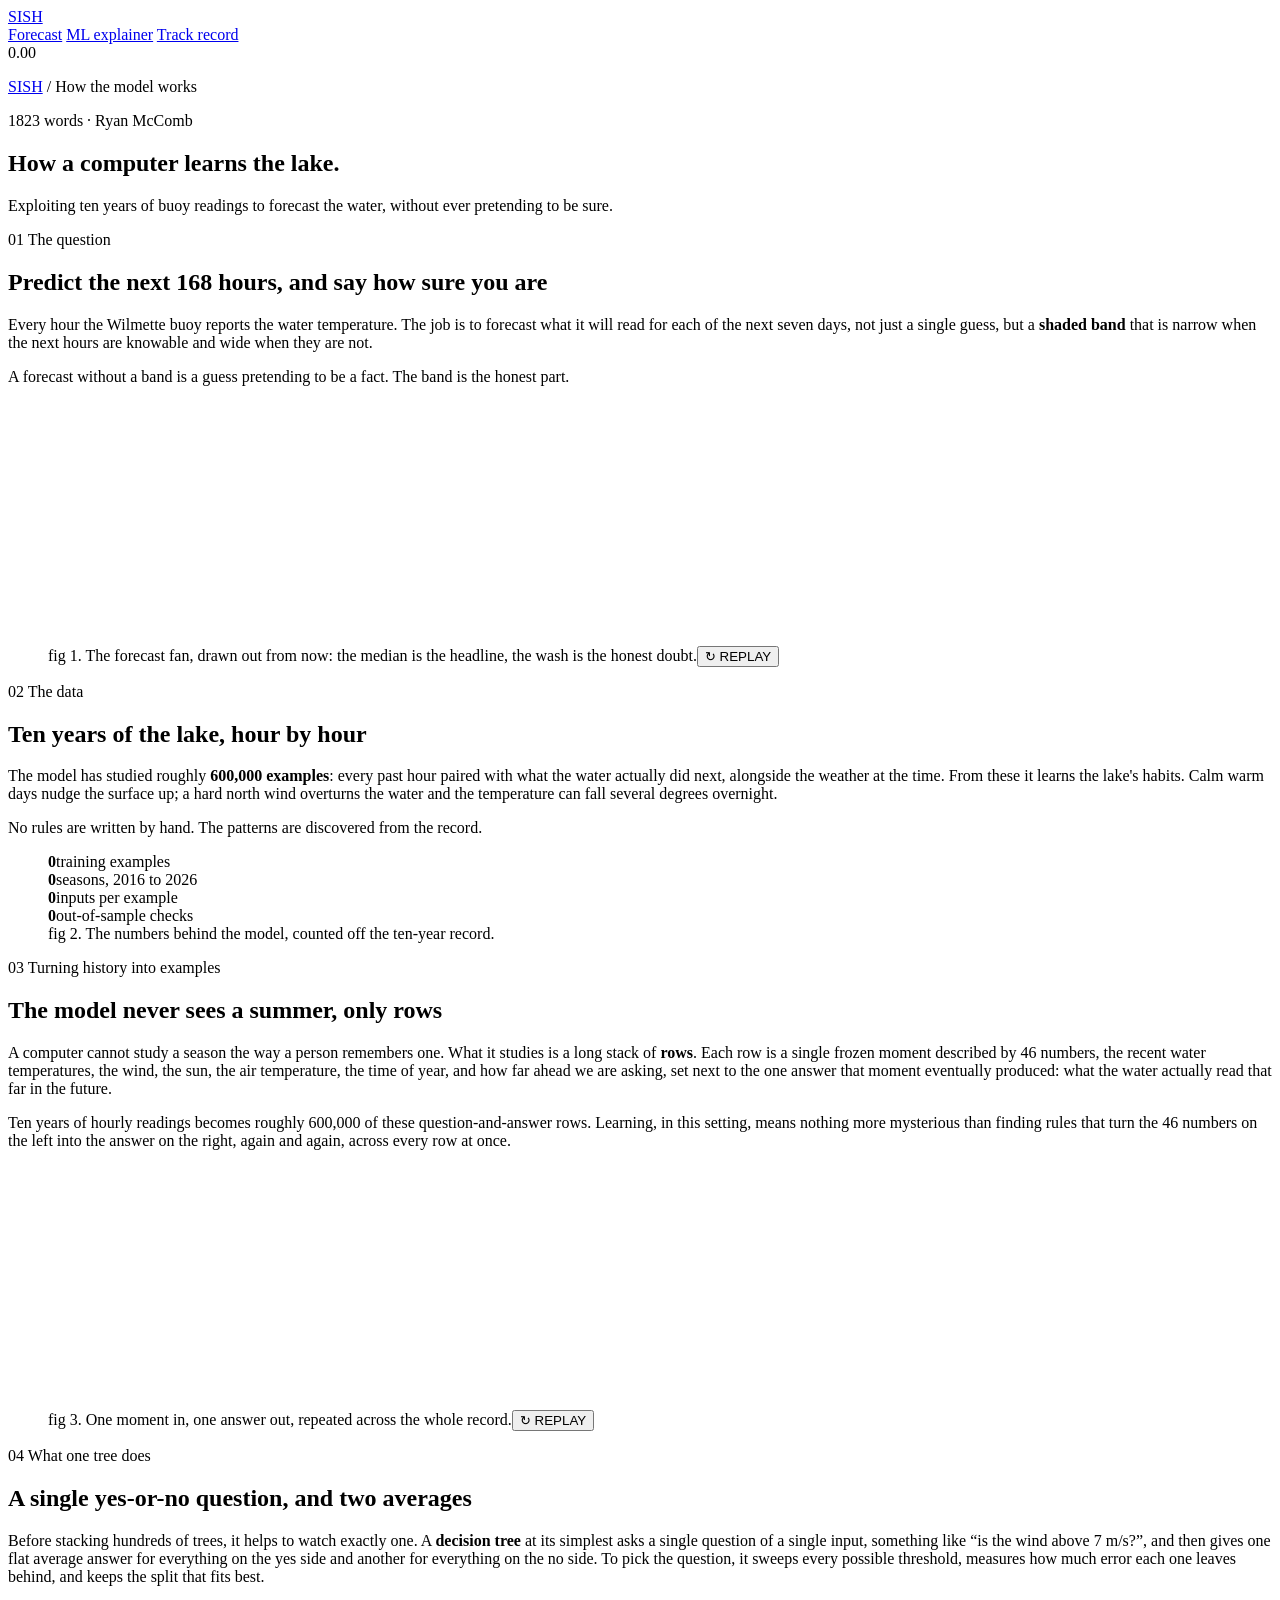
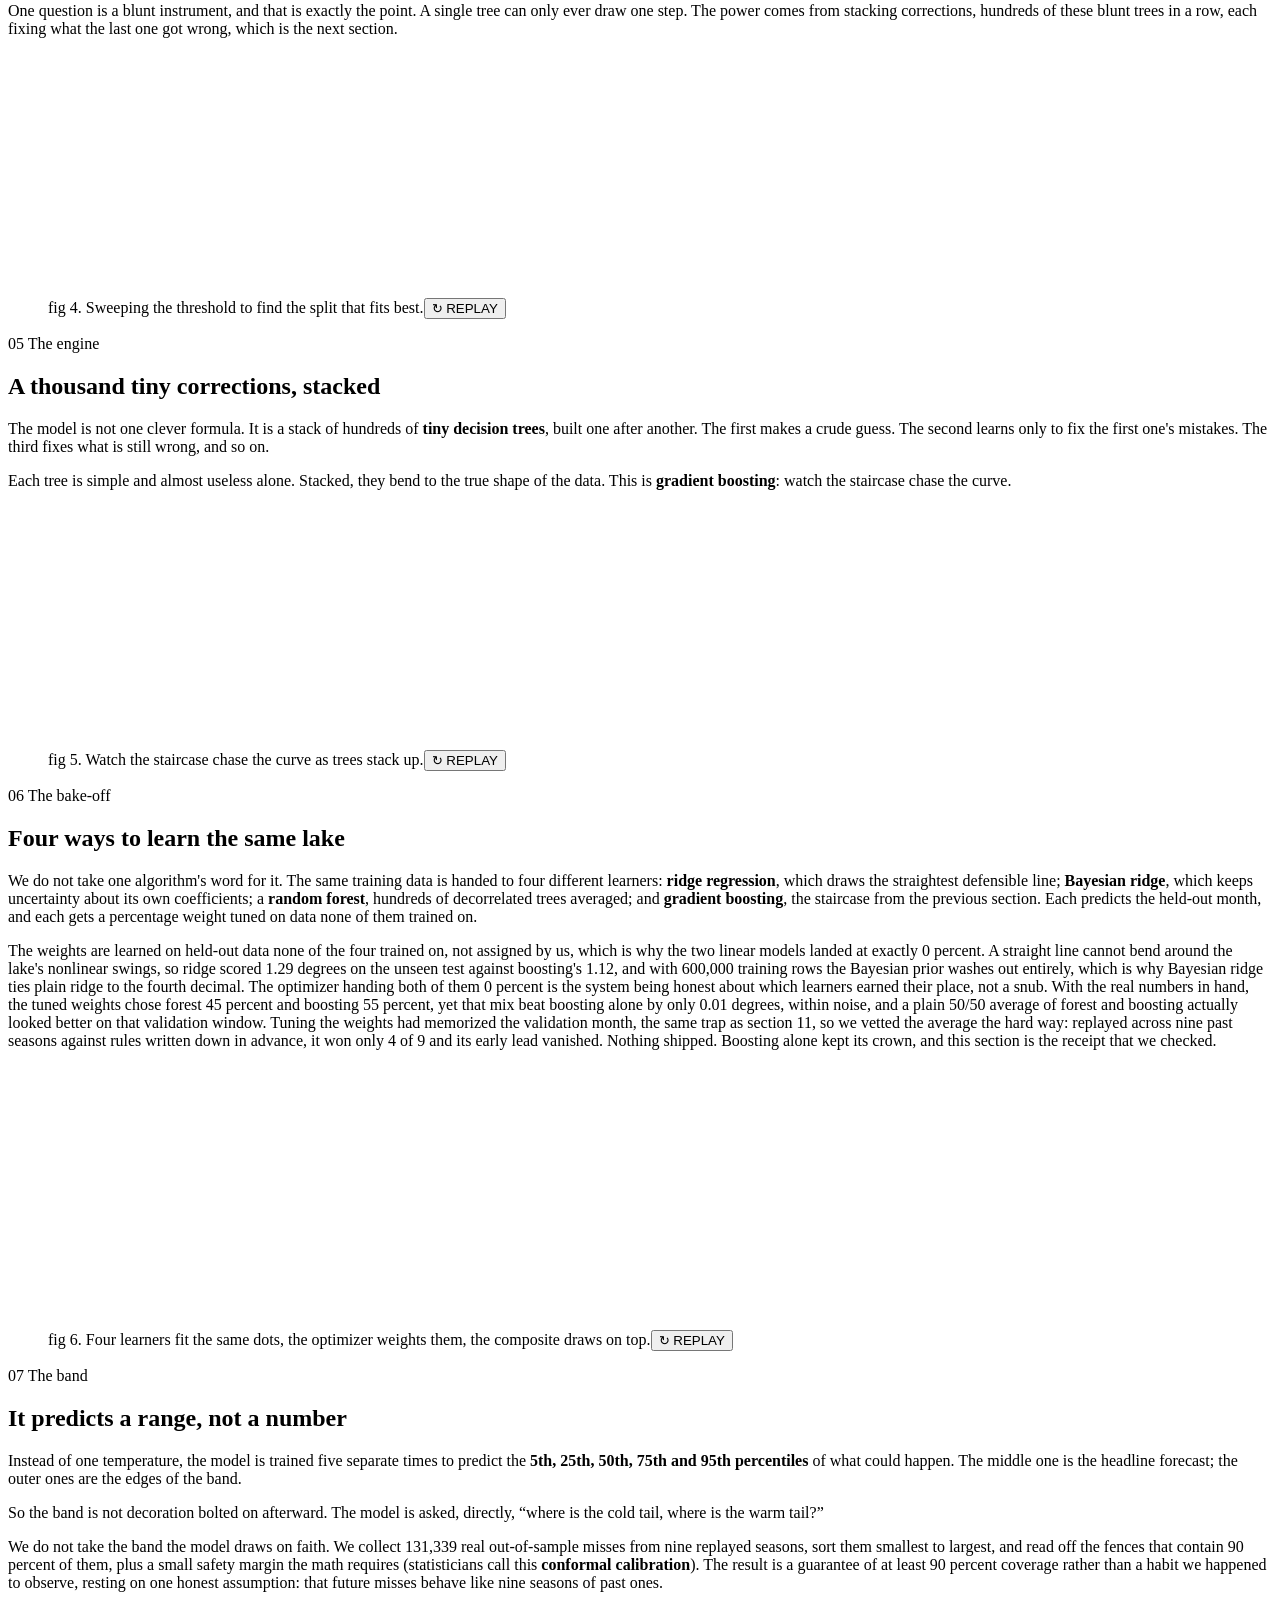
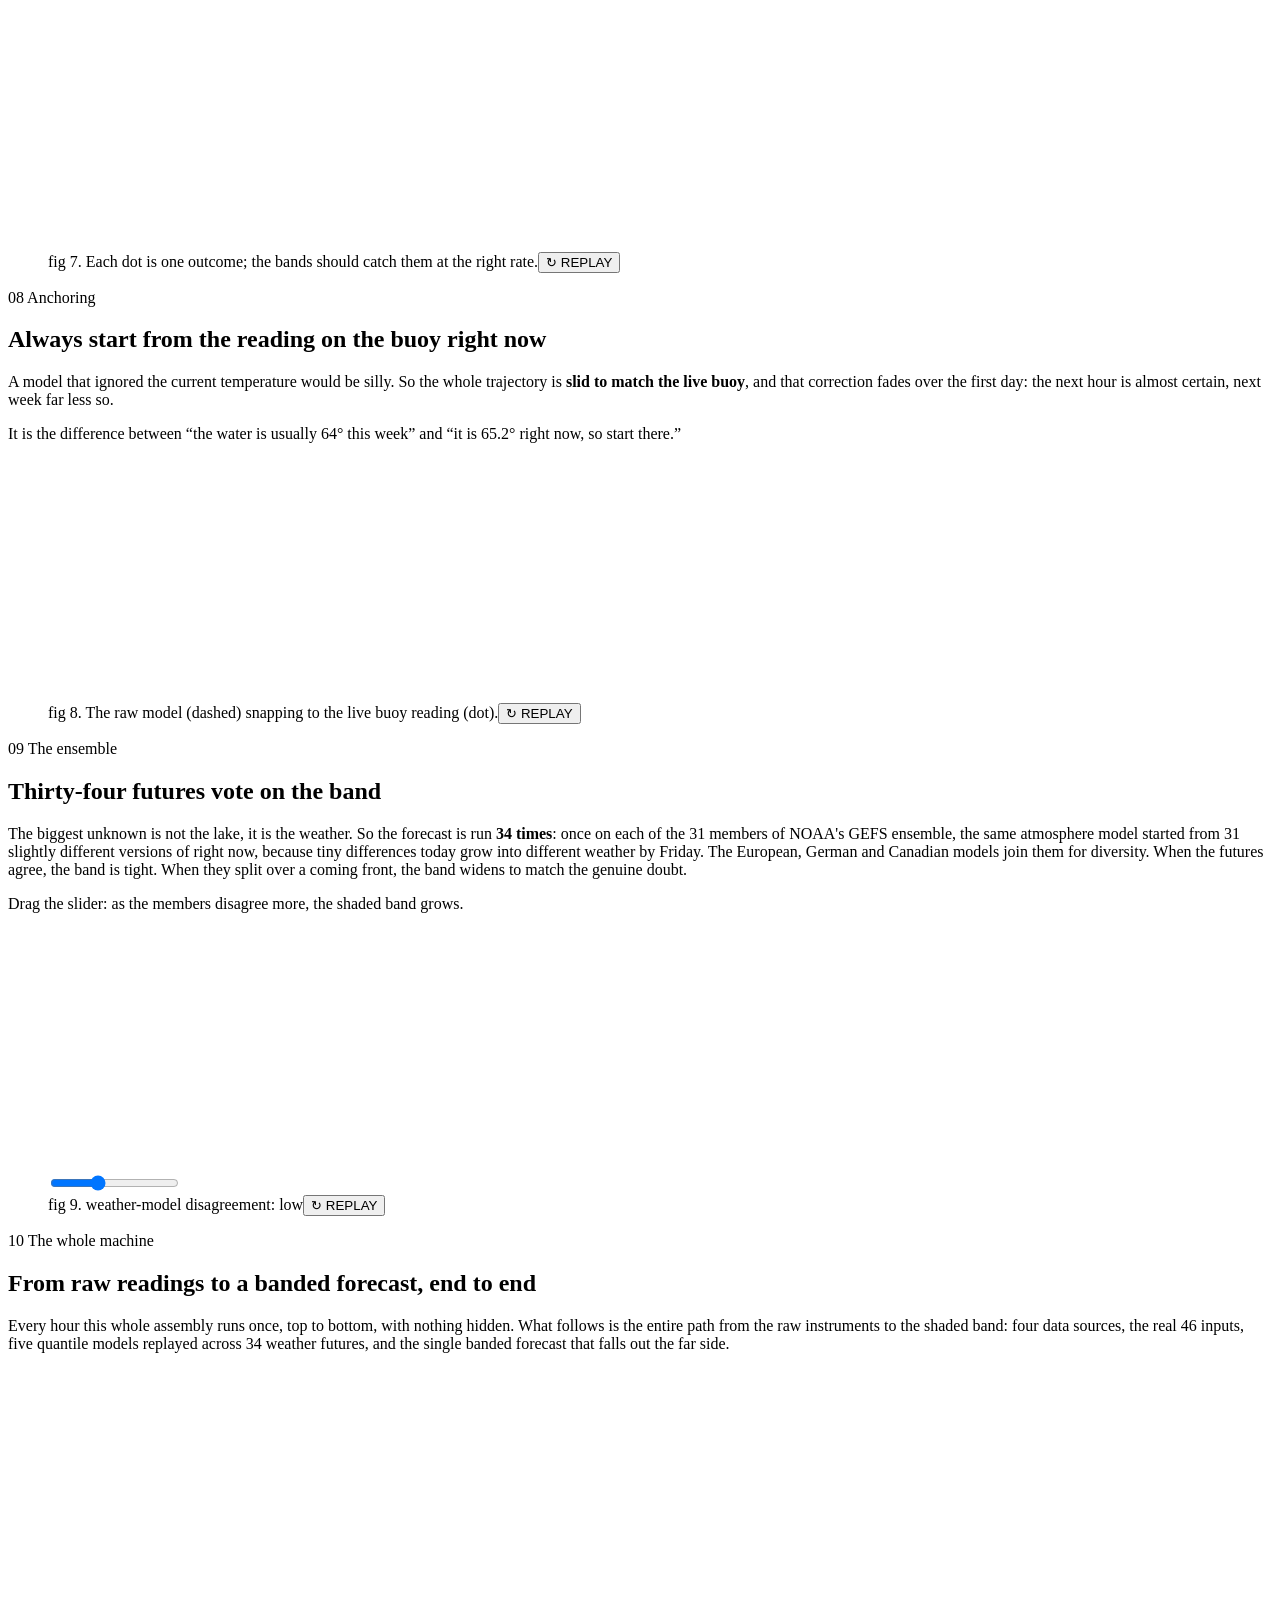
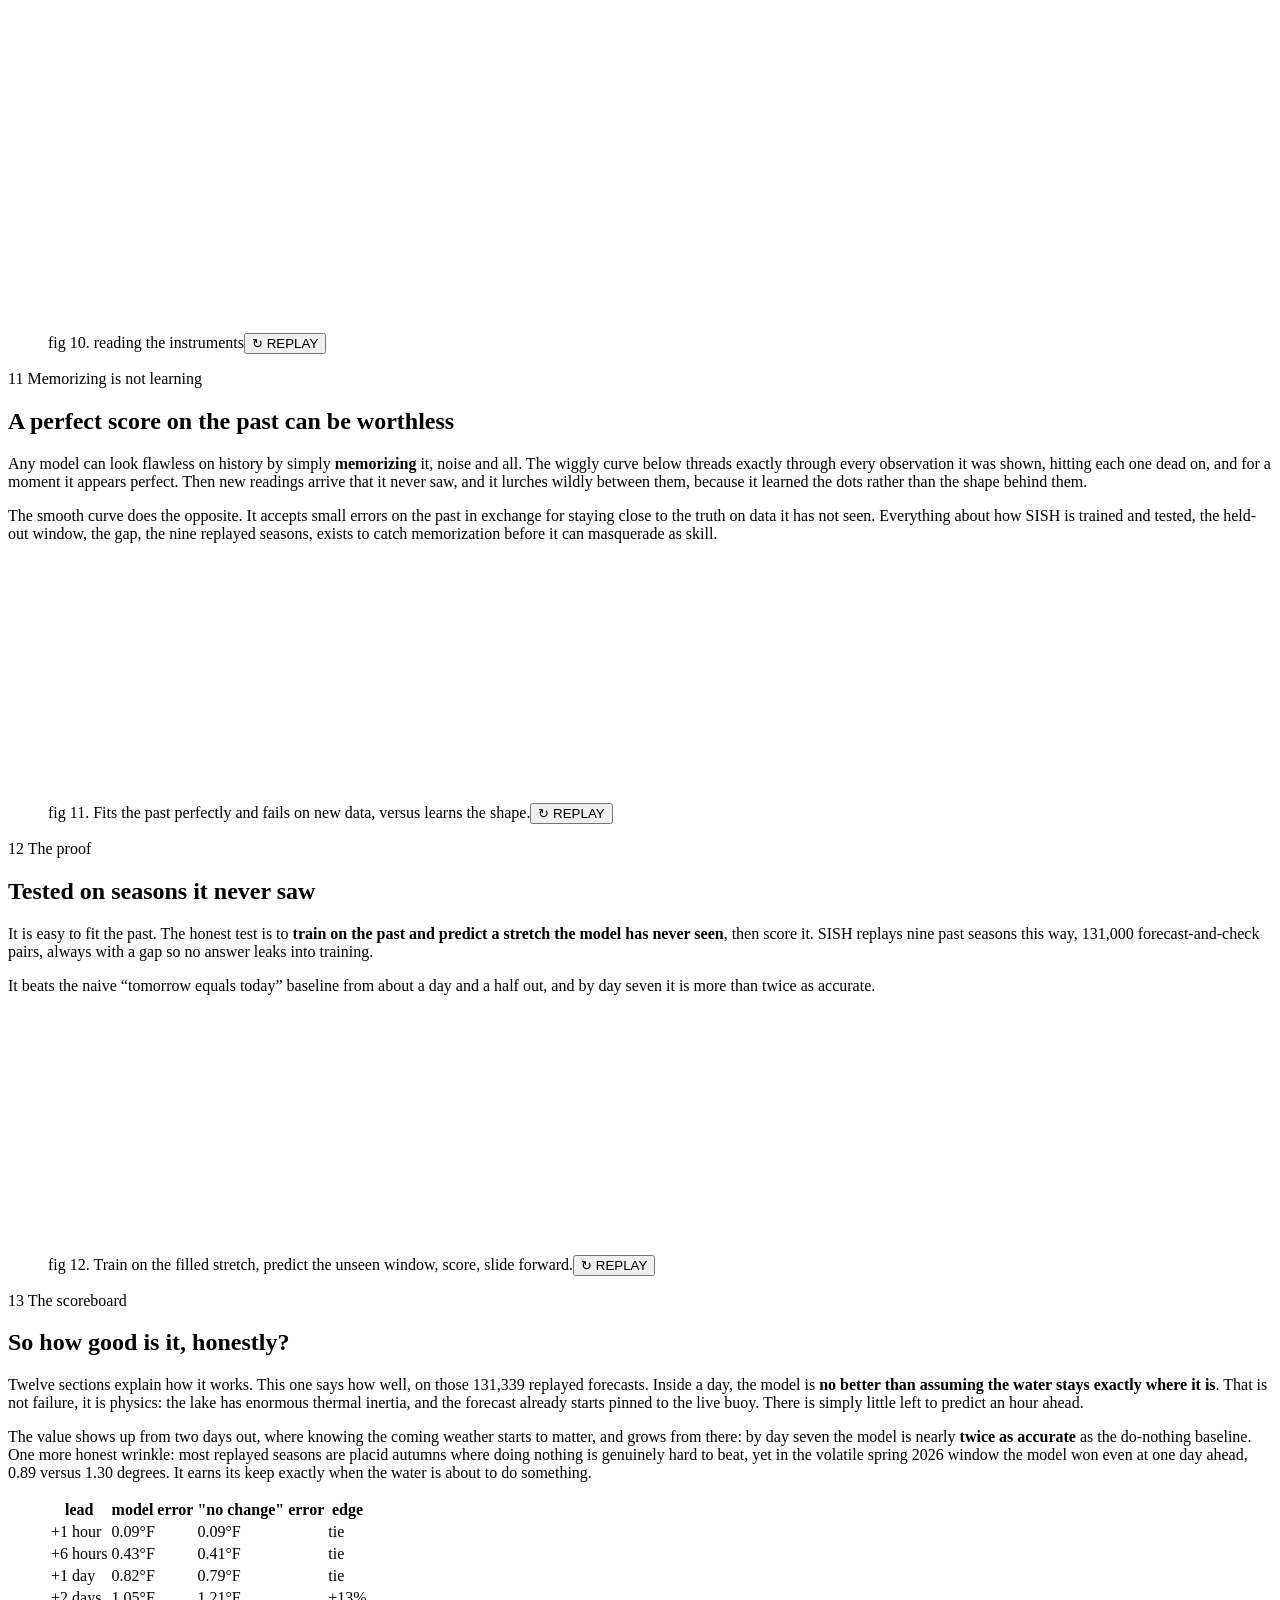
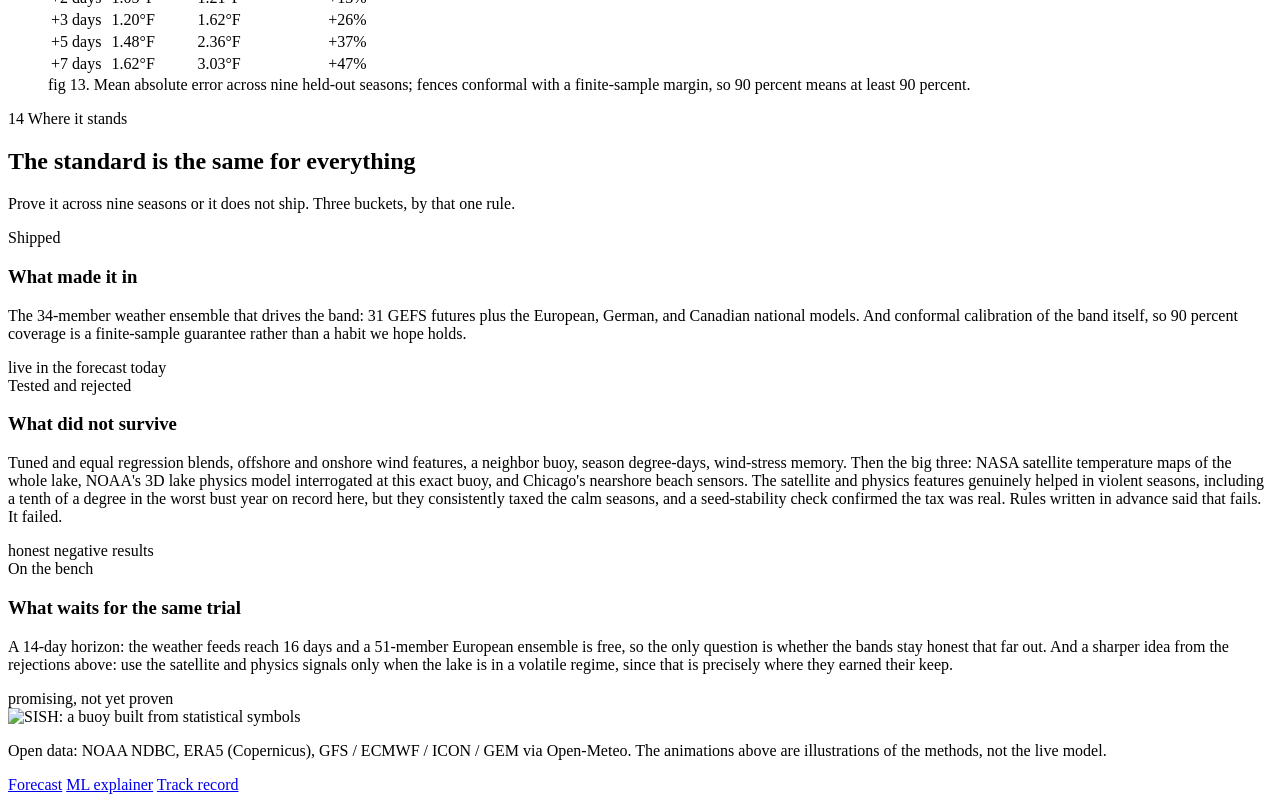
==== commit 41b80963: "Rebrand buoycast -> SISH (Seasonal Ensemble for In-Lake Conditions and Hourly Estimates) Named for t" ====
--- a/site/ml.html
+++ b/site/ml.html
@@ -3,21 +3,30 @@
 <head>
   <meta charset="UTF-8">
   <meta name="viewport" content="width=device-width, initial-scale=1.0">
-  <title>How the model works | Buoycast</title>
-  <meta name="description" content="A plain-language, animated explainer of how Buoycast forecasts Lake Michigan water temperature: gradient boosting, quantile bands, anchoring, and a four-model weather ensemble.">
+  <title>How the model works | SISH</title>
+  <meta name="description" content="A plain-language, animated explainer of how SISH forecasts Lake Michigan water temperature: gradient boosting, quantile bands, anchoring, and a four-model weather ensemble.">
+  <meta property="og:title" content="How the model works | SISH">
+  <meta property="og:description" content="A plain-language explainer of how SISH forecasts Lake Michigan water temperature.">
+  <meta property="og:type" content="website">
+  <meta property="og:image" content="/assets/logo_mark.svg">
+  <meta name="twitter:card" content="summary">
+  <meta name="twitter:title" content="How the model works | SISH">
+  <meta name="twitter:description" content="A plain-language explainer of how SISH forecasts Lake Michigan water temperature.">
   <link rel="preconnect" href="https://fonts.googleapis.com">
   <link rel="preconnect" href="https://fonts.gstatic.com" crossorigin>
   <link href="https://fonts.googleapis.com/css2?family=Lora:ital,wght@0,400;0,500;0,600;0,700;1,400&family=IBM+Plex+Mono:wght@400;500&display=swap" rel="stylesheet">
-  <link rel="stylesheet" href="/style.css?v=11">
+  <link rel="stylesheet" href="/style.css?v=15">
+  <link rel="icon" href="/assets/logo_mark.svg" type="image/svg+xml">
   <meta name="theme-color" content="#ffffff">
 </head>
 <body class="ms-page">
   <header class="nav" id="nav">
     <div class="nav__inner">
-      <a class="nav__brand" href="/">Buoycast</a>
+      <a class="nav__brand" href="/">SISH</a>
       <nav class="pill">
         <a href="/">Forecast</a>
         <a href="/ml" aria-current="page">ML explainer</a>
+        <a href="/track">Track record</a>
       </nav>
     </div>
   </header>
@@ -34,7 +43,7 @@
     <div class="wrap">
       <article class="ms-article">
         <header class="ms-masthead reveal">
-          <p class="ms-crumb"><a href="/">Buoycast</a> <span>/</span> How the model works</p>
+          <p class="ms-crumb"><a href="/">SISH</a> <span>/</span> How the model works</p>
           <p class="ms-meta">1823 words &middot; Ryan McComb</p>
           <h1 class="ms-title">How a computer learns the lake.</h1>
           <p class="ms-sub">Exploiting ten years of buoy readings to forecast the water, without ever pretending to be sure.</p>
@@ -181,7 +190,7 @@
             <p class="ms-kicker"><span class="ms-kicker__num">11</span> Memorizing is not learning</p>
             <h2>A perfect score on the past can be worthless</h2>
             <p>Any model can look flawless on history by simply <b>memorizing</b> it, noise and all. The wiggly curve below threads exactly through every observation it was shown, hitting each one dead on, and for a moment it appears perfect. Then new readings arrive that it never saw, and it lurches wildly between them, because it learned the dots rather than the shape behind them.</p>
-            <p>The smooth curve does the opposite. It accepts small errors on the past in exchange for staying close to the truth on data it has not seen. Everything about how buoycast is trained and tested, the held-out window, the gap, the nine replayed seasons, exists to catch memorization before it can masquerade as skill.</p>
+            <p>The smooth curve does the opposite. It accepts small errors on the past in exchange for staying close to the truth on data it has not seen. Everything about how SISH is trained and tested, the held-out window, the gap, the nine replayed seasons, exists to catch memorization before it can masquerade as skill.</p>
           </div>
           <figure class="ml-fig">
             <div class="ml-fig__frame"><canvas id="a-overfit" height="240"></canvas></div>
@@ -193,7 +202,7 @@
           <div class="ms-section__text">
             <p class="ms-kicker"><span class="ms-kicker__num">12</span> The proof</p>
             <h2>Tested on seasons it never saw</h2>
-            <p>It is easy to fit the past. The honest test is to <b>train on the past and predict a stretch the model has never seen</b>, then score it. Buoycast replays nine past seasons this way, 131,000 forecast-and-check pairs, always with a gap so no answer leaks into training.</p>
+            <p>It is easy to fit the past. The honest test is to <b>train on the past and predict a stretch the model has never seen</b>, then score it. SISH replays nine past seasons this way, 131,000 forecast-and-check pairs, always with a gap so no answer leaks into training.</p>
             <p>It beats the naive &ldquo;tomorrow equals today&rdquo; baseline from about a day and a half out, and by day seven it is more than twice as accurate.</p>
           </div>
           <figure class="ml-fig">
@@ -255,10 +264,12 @@
 
   <footer class="foot">
     <div class="foot__inner">
+      <img class="foot__logo" src="/assets/logo.svg" alt="SISH: a buoy built from statistical symbols">
       <p>Open data: NOAA NDBC, ERA5 (Copernicus), GFS / ECMWF / ICON / GEM via Open-Meteo. The animations above are illustrations of the methods, not the live model.</p>
       <nav class="foot__nav">
         <a href="/">Forecast</a>
         <a href="/ml">ML explainer</a>
+        <a href="/track">Track record</a>
       </nav>
     </div>
   </footer>
@@ -298,7 +309,7 @@
     ];
   </script>
   <script src="/nav.js?v=1"></script>
-  <script src="/ruler.js?v=1"></script>
+  <script src="/ruler.js?v=3"></script>
   <script src="/ml.js?v=11"></script>
 </body>
 </html>
